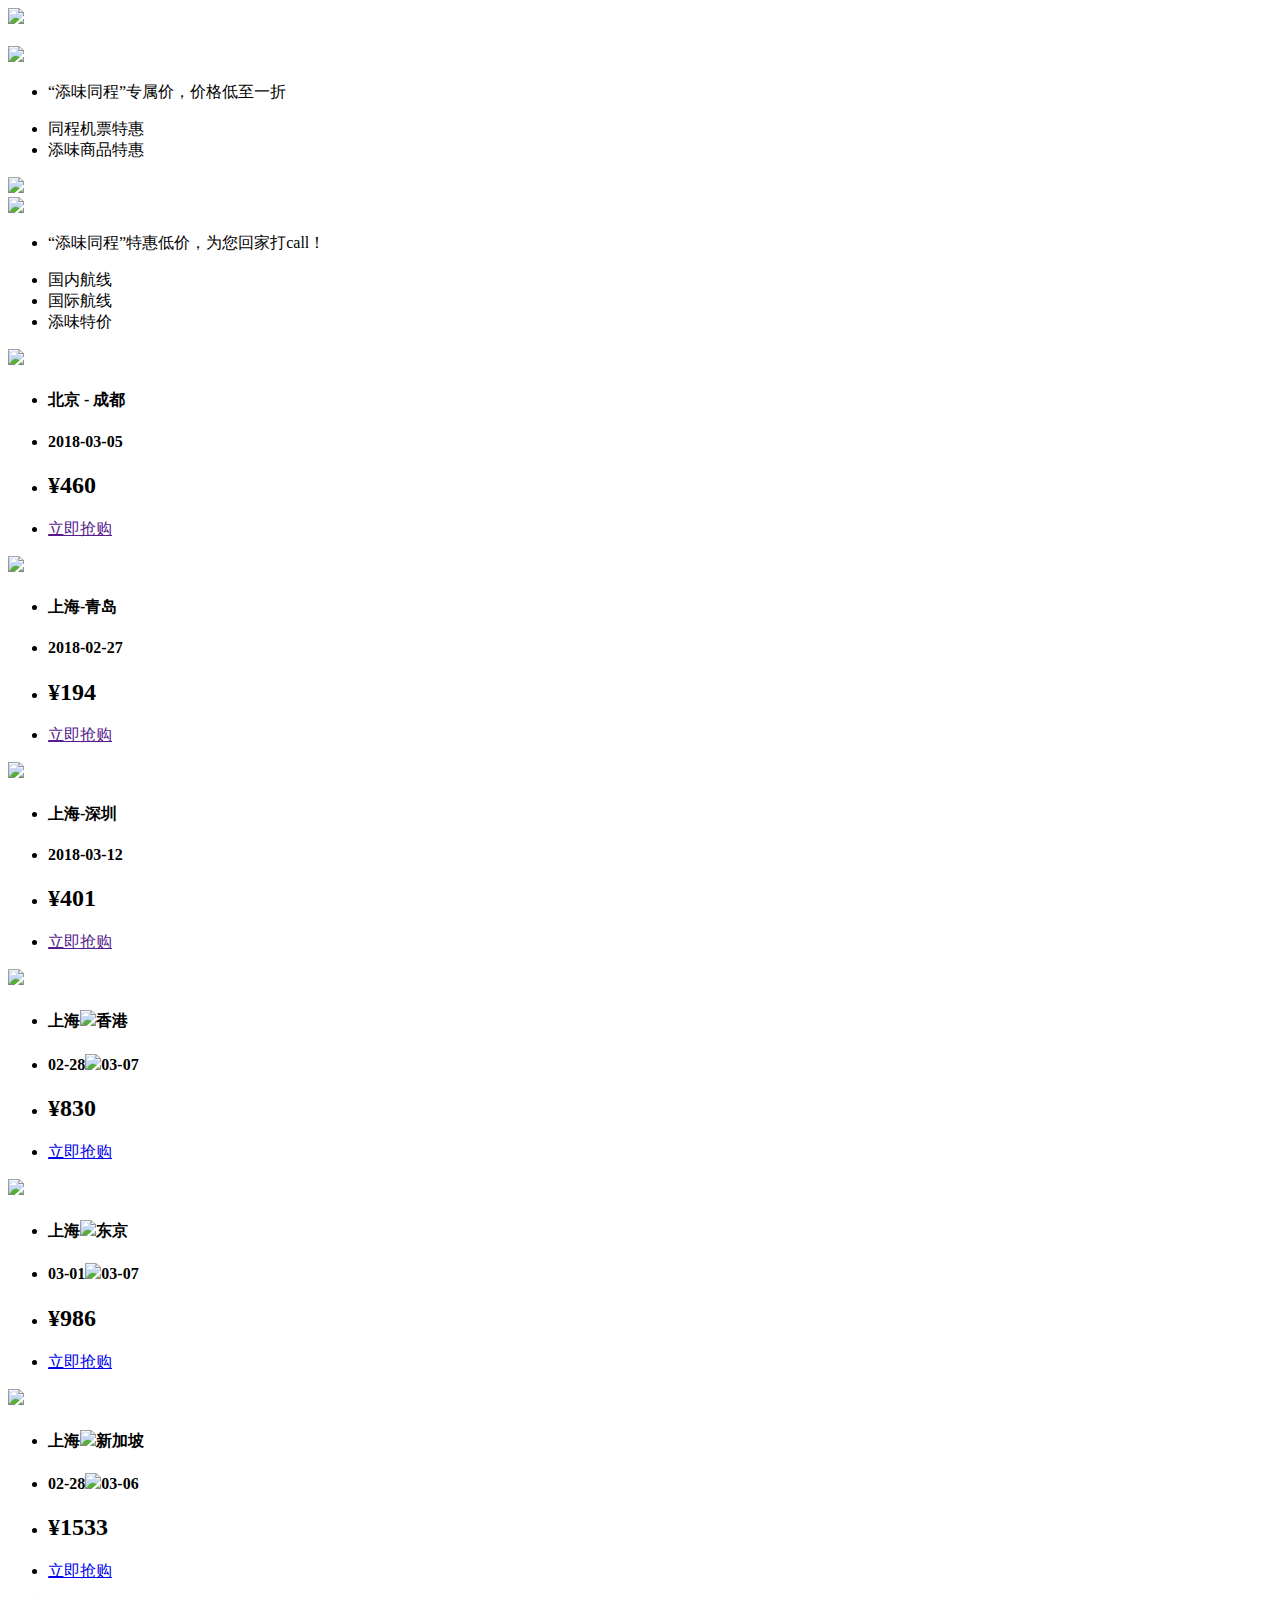
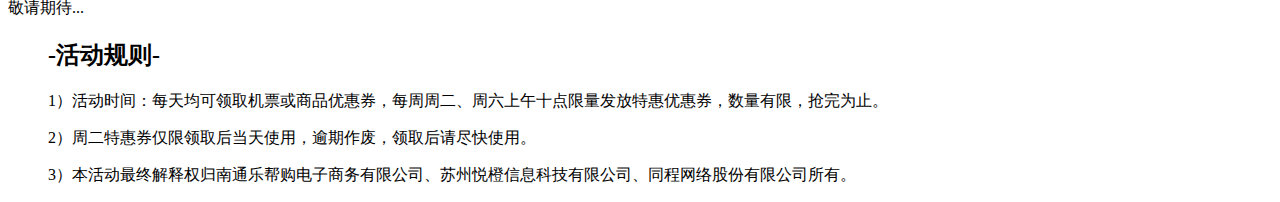
==== index.html @ 82f90989 "Add files via upload" ====
<!doctype html>
<html>
<head>
<meta charset="UTF-8">
<meta name="viewport" content="width=device-width, initial-scale=1.0">
<meta name="viewport" content="width=device-width,initial-scale=1.0, minimum-scale=1.0, maximum-scale=1.0, user-scalable=no"/>
<title>Untitled Document</title>
        <link rel="stylesheet" href="css/index1.css">
        <link rel="stylesheet" type="text/css" id="css">
        <link rel="stylesheet" media="screen and (min-width:375px) and (max-device-width:375px)" href="css/index1.css"/>
        <link rel="stylesheet" media="screen and (min-width:360px) and (max-device-width:360px)" href="css/css.css"/>
        <link rel="stylesheet" media="screen and (min-width:412px) and (max-device-width:414px)" href="css/css1.css"/>
        <link rel="stylesheet" media="screen and (min-width:1024px) and (max-device-width:1024px)" href="css/css3.css"/>
        <link rel="stylesheet" media="screen and (min-width:768px) and (max-device-width:768px)" href="css/css4.css"/>
		<script src="js/jquery.min.js"></script> 
		<script src="js/bootstrap.min.js"></script>
		<script src="ShakeBorder.js"></script>
		<link href="css/ShakeBorder.css" rel="stylesheet">
</head>
<body>
<div class="logo1">
        <img src="img/logo.png" class="logo">
</div>

        <div style="text-align:center;clear:both;">
<a href="#"><img class="ShakeAndBorder" alt="" src="img/2.png" /></a>
</div>
 <script>$('.ShakeAndBorder').ShakeBorder();</script>
</div>

<div class="top_body">
    	<img class="top_body_img" src="img/top_image1.png">
               
</div>
<div class="tian_tong">
	<ul>
    	<li class="tian_tong_top">
        	“添味同程”专属价，价格低至一折
        </li>
    </ul>
</div>
            <div class="part5_contain_right_top2">
                <ul class="tab clearfix">
                    <li class="active">同程机票特惠</li>
                    <li>添味商品特惠</li>
                </ul>
                <div class="block">
                    <div class="one content">
                        <i></i><a href="https://m.ly.com/flightnew?refid=17965335" target="_blank"><img src="img/sale_image1.gif" class="block_sale_tc"></a>
                    </div>
                </div>
                <div class="block none">
                    <div class="one content">
                        <i></i><img src="img/sale_yc.gif" class="block_sale_tc">
                    </div>
                </div>
            </div>
         </div>
    </div>
<div class="tian_tong_sale">
	<ul>
    	<li class="tian1_tong_top">
        	“添味同程”特惠低价，为您回家打call！
        </li>
    </ul>
</div>



            <div class="parts1_contain_right_top2">
                <ul class="tab clearfix">
                    <li class="active">国内航线</li>
                    <li>国际航线</li>
                    <li>添味特价</li>
                </ul>
                <div class="block">
                    <div class="one content">
                        <div class="yuanjiao">
                        <div>
                        	<img class="yuanjiao_img" src="img/cp_1.gif">
                            <span class="ms"></span>
                            <div class="toumingzi">
                            <ul>
                            <li>
                            <h4 class="toumingzi_font">北京 - 成都</h4>
                            </li>
                            <li>
                            <h4 class="toumingzi_font1">2018-03-05</h4>
                            </li>
                            </ul>
                            </div>
                        </div>
                          <div>
                          <ul>
                          		<li class="jiage">
                        			<h2>¥460</h2>
                               </li>
                               <li class="lijiqiang">
                                		<a href="" target="_blank" class="lijiqiang_div_a">立即抢购</a>
                               </li>
                            </ul>
                        </div>

                        </div>
                    </div>
                    
                                        <div class="one content">
                        <div class="yuanjiao">
                        <div>
                        	<img class="yuanjiao_img" src="img/cp_1.gif">
                            <span class="ms"></span>
                            <div class="toumingzi">
                            <ul>
                            <li>
                            <h4 class="toumingzi_font">上海-青岛</h4>
                            </li>
                            <li>
                            <h4 class="toumingzi_font1">2018-02-27</h4>
                            </li>
                            </ul>
                            </div>
                        </div>
                          <div>
                          <ul>
                          		<li class="jiage">
                        			<h2>¥194</h2>
                               </li>
                               <li class="lijiqiang">
                                		<a href="" target="_blank" class="lijiqiang_div_a">立即抢购</a>
                               </li>
                            </ul>
                        </div>
                        </div>
                    </div>

                                        <div class="one content">
                        <div class="yuanjiao">
                        <div>
                        	<img class="yuanjiao_img" src="img/cp_1.gif">
                            <span class="ms"></span>
                            <div class="toumingzi">
                            <ul>
                            <li>
                            <h4 class="toumingzi_font">上海-深圳</h4>
                            </li>
                            <li>
                            <h4 class="toumingzi_font1">2018-03-12</h4>
                            </li>
                            </ul>
                            </div>
                        </div>
                          <div>
                          <ul>
                          		<li class="jiage">
                        			<h2>¥401</h2>
                               </li>
                               <li class="lijiqiang">
                                		<a href="" target="_blank" class="lijiqiang_div_a">立即抢购</a>
                               </li>
                            </ul>
                        </div>

                        </div>
                    </div>
                    
                    
                    
                </div>
                <div class="block none">
                    
                    
                                        <div class="one content">
                        <div class="yuanjiao">
                        <div>
                        	<img class="yuanjiao_img" src="img/cp_1.gif">
                            <span class="ms"></span>
                            <div class="toumingzi">
                            <ul>
                            <li>
                            <h4 class="toumingzi_font">上海<img src="img/wf.png">香港</h4>
                            </li>
                            <li>
                            <h4 class="toumingzi_font1">02-28<img src="img/wf.png">03-07</h4>
                            </li>
                            </ul>
                            </div>
                        </div>
                          <div>
                          <ul>
                          		<li class="jiage">
                        			<h2>¥830</h2>
                               </li>
                               <li class="lijiqiang">
                                		<a href="https://m.ly.com/tiflightnfe/book1.html/SHA/HKG/%E4%B8%8A%E6%B5%B7/%E9%A6%99%E6%B8%AF/2018-02-28/2018-03-07/go/1/0?beginCity=%E4%B8%8A%E6%B5%B7&arrCity=%E9%A6%99%E6%B8%AF&arrivaltime=2018-03-07&FlyOffTime=2018-02-28&space=Y&iflight_adult=1&iflight_children=0" target="_blank" class="lijiqiang_div_a">立即抢购</a>
                               </li>
                            </ul>
                        </div>

                        </div>
                    </div>
                    
                                        <div class="one content">
                        <div class="yuanjiao">
                        <div>
                        	<img class="yuanjiao_img" src="img/cp_1.gif">
                            <span class="ms"></span>
                            <div class="toumingzi">
                            <ul>
                            <li>
                            <h4 class="toumingzi_font">上海<img src="img/wf.png">东京</h4>
                            </li>
                            <li>
                            <h4 class="toumingzi_font1">03-01<img src="img/wf.png">03-07</h4>
                            </li>
                            </ul>
                            </div>
                        </div>
                          <div>
                          <ul>
                          		<li class="jiage">
                        			<h2>¥986</h2>
                               </li>
                               <li class="lijiqiang">
                                		<a href="https://m.ly.com/iflight/?refid=17965335" target="_blank" class="lijiqiang_div_a">立即抢购</a>
                               </li>
                            </ul>
                        </div>
                        </div>
                    </div>

                                        <div class="one content">
                        <div class="yuanjiao">
                        <div>
                        	<img class="yuanjiao_img" src="img/cp_1.gif">
                            <span class="ms"></span>
                            <div class="toumingzi">
                            <ul>
                            <li>
                            <h4 class="toumingzi_font">上海<img src="img/wf.png">新加坡</h4>
                            </li>
                            <li>
                            <h4 class="toumingzi_font1">02-28<img src="img/wf.png">03-06</h4>
                            </li>
                            </ul>
                            </div>
                        </div>
                          <div>
                          <ul>
                          		<li class="jiage">
                        			<h2>¥1533</h2>
                               </li>
                               <li class="lijiqiang">
                                		<a href="https://m.ly.com/iflight/?refid=17965335" target="_blank" class="lijiqiang_div_a">立即抢购</a>
                               </li>
                            </ul>
                        </div>

                        </div>
                    </div>

                    
                    
                    
                </div>
                <div class="block none">
                    
                                        <div class="one content">
敬请期待...
                    </div>
                    
                        </div>
                    </div>
                </div>
            </div>
            <div class="huodong">
            <ul>
            <h2 class="huodong_ul">-活动规则-</h2>
            </ul>
            <ul>
            <h class="huodong_ul_h4">1）活动时间：每天均可领取机票或商品优惠券，每周周二、周六上午十点限量发放特惠优惠券，数量有限，抢完为止。</h>
            </ul>
            <ul>
            <h class="huodong_ul_h4">2）周二特惠券仅限领取后当天使用，逾期作废，领取后请尽快使用。</h>
            </ul>
            <ul>
            <h class="huodong_ul_h4">3）本活动最终解释权归南通乐帮购电子商务有限公司、苏州悦橙信息科技有限公司、同程网络股份有限公司所有。</h>
            </ul>

            </div>
    <script src="http://js.40017.cn/cn/min/???/cn/public/fish.1.4.5.js"></script>
        <script src="//js.40017.cn/cn/v/2015/jqmodules/unslider/2.0.0/index.js"></script>
<!–[if lt IE 9]><script src=”http://css3-mediaqueries-js.googlecode.com/svn/trunk/css3-mediaqueries.js”></script><![endif]–>
    <script src="js/index.js"></script>    
</body>
</html>
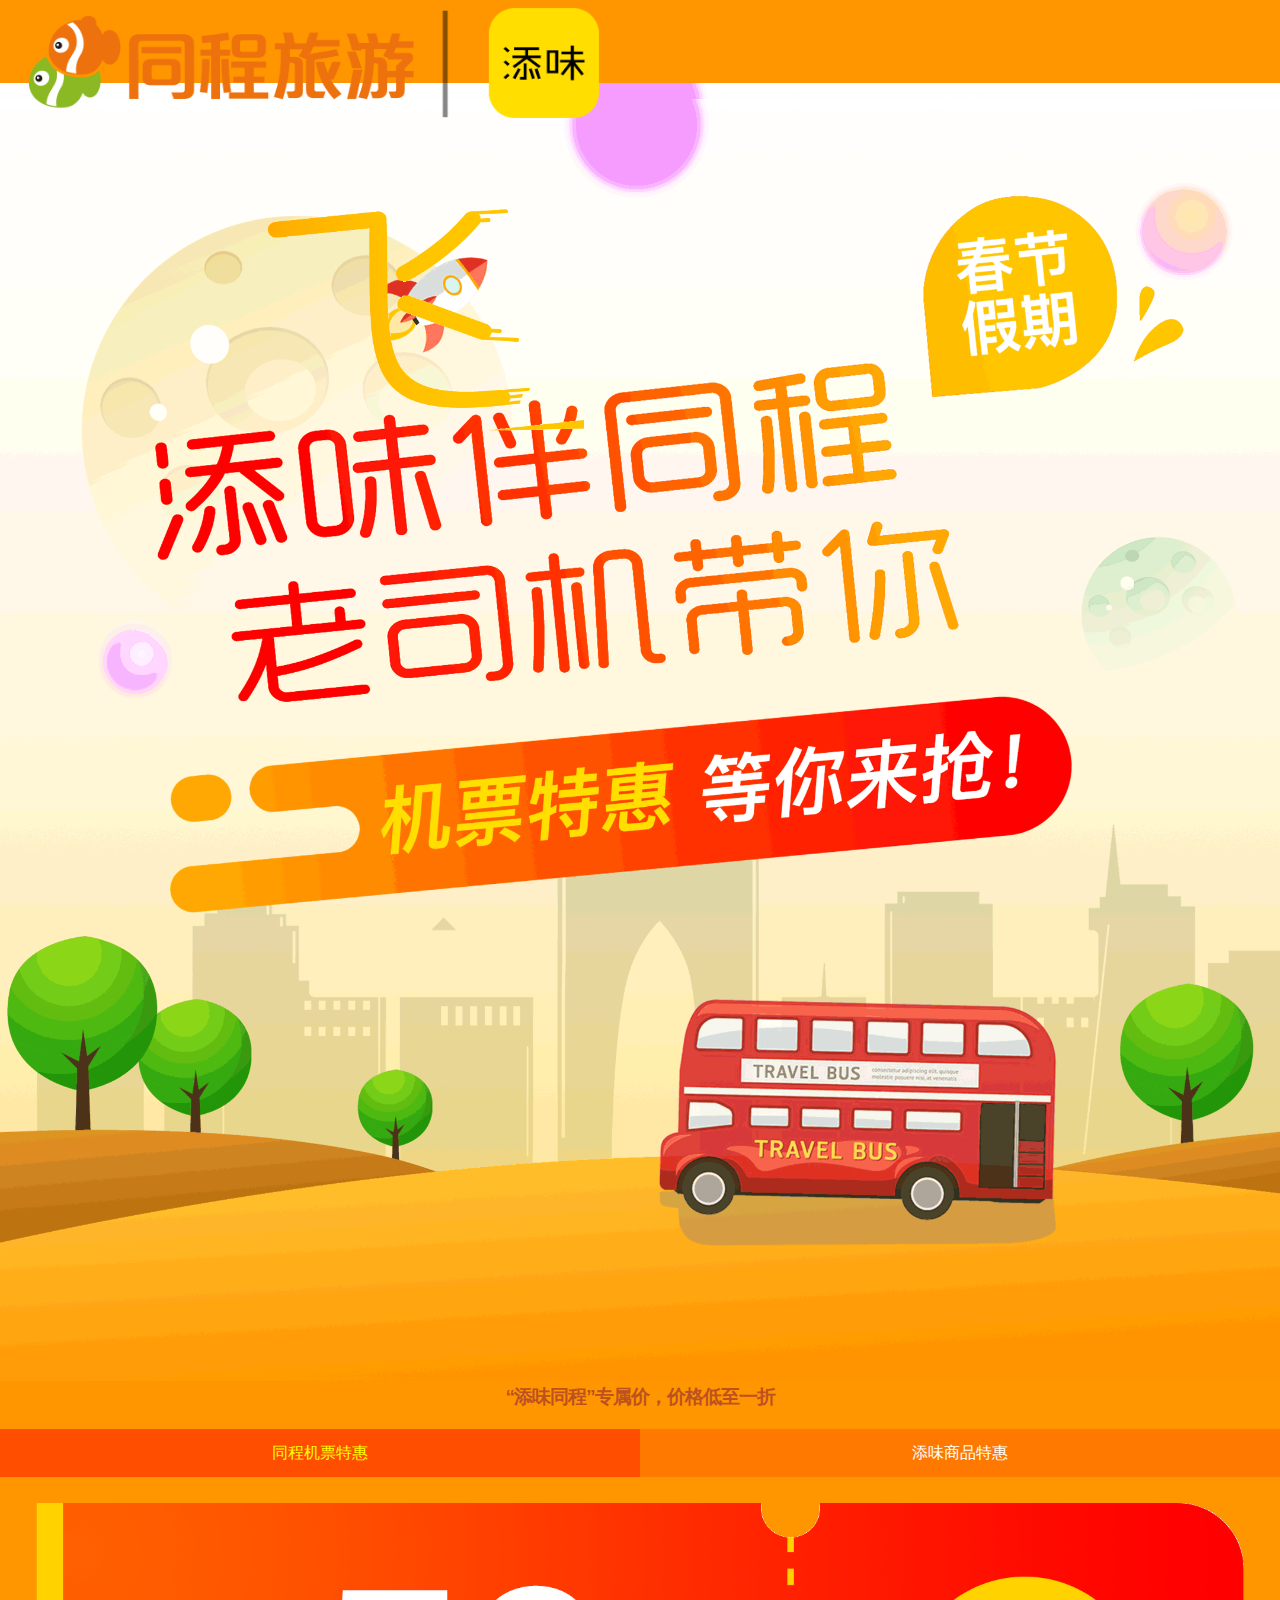
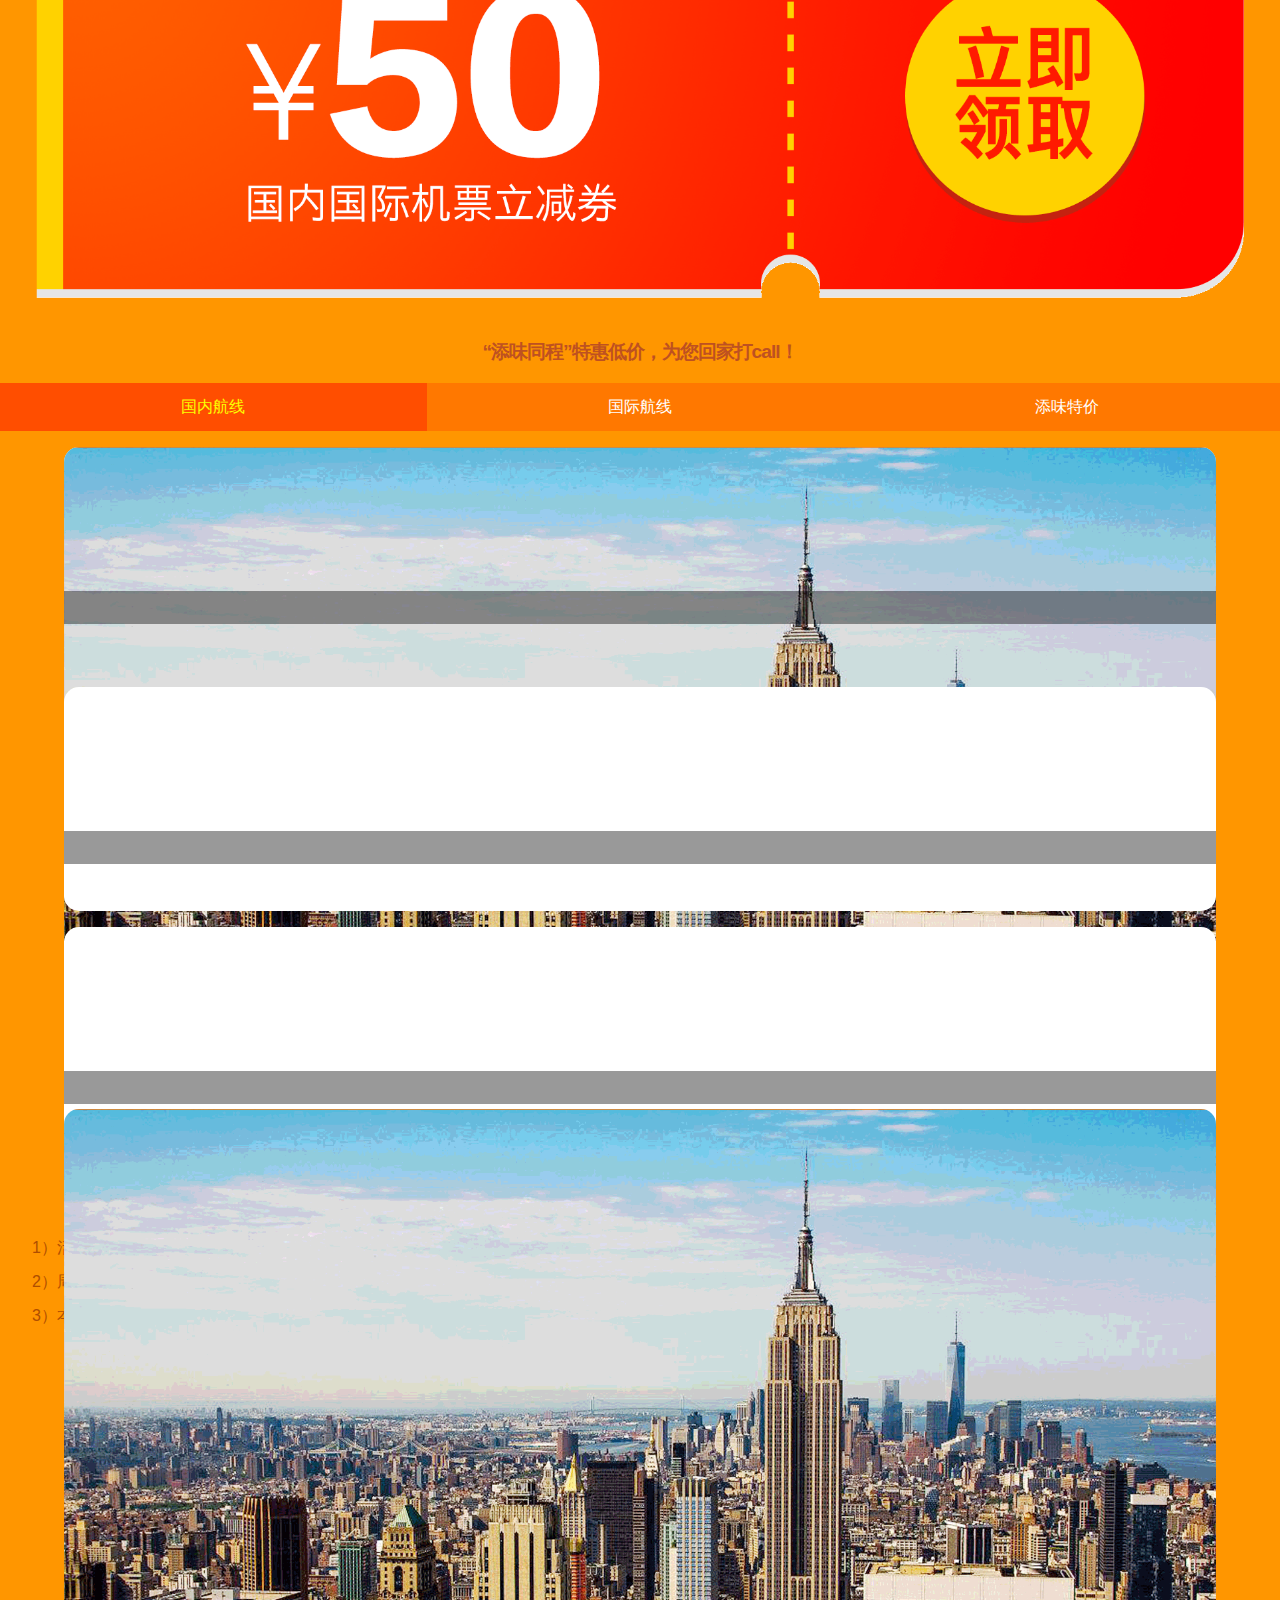
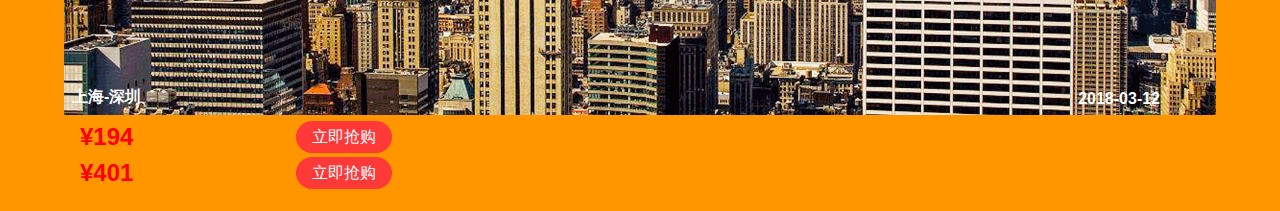
==== commit af58a9d6: "Update index.html" ====
--- a/index.html
+++ b/index.html
@@ -4,7 +4,7 @@
 <meta charset="UTF-8">
 <meta name="viewport" content="width=device-width, initial-scale=1.0">
 <meta name="viewport" content="width=device-width,initial-scale=1.0, minimum-scale=1.0, maximum-scale=1.0, user-scalable=no"/>
-<title>Untitled Document</title>
+<title>同程 添味 一起飞</title>
         <link rel="stylesheet" href="css/index1.css">
         <link rel="stylesheet" type="text/css" id="css">
         <link rel="stylesheet" media="screen and (min-width:375px) and (max-device-width:375px)" href="css/index1.css"/>
--- a/css/index1.css
+++ b/css/index1.css
@@ -0,0 +1,273 @@
+html,body{
+	overflow-x:hidden;
+	width:100%;
+	display:inline-block;
+}
+body{font-family:Cambria, "Open Sans",Arial,"Hiragino Sans GB","Microsoft YaHei","微软雅黑",STHeiti,"WenQuanYi Micro Hei",SimSun,sans-serif;
+		-webkit-font-smoothing:antialiased;
+		text-rendering:optimizeLegibility;
+		margin:0;
+		padding:0;
+		background-color:#ff9600;
+}
+a{text-decoration:none;
+color:#fff;
+}
+li,ul{
+	list-style:none;
+}
+ul,menu,dir{
+	display:block;
+	list-style-type:disc;
+	-webkit-margin-before:1em;
+	-webkit-margin-after:1em;
+	-webkit-margin-start:0;
+	-webkit-margin-end:0;
+	-webkit-padding-start:0%;
+}
+.block .one .img{
+	display:block;
+	background:url(../html) no-repeat;
+	width:auto;
+	height:auto;
+	background-size:100%;
+	position:absolute;
+	left:100%;
+	top:-11px;
+}
+.part5_contain_right_top2{
+	width:100%;
+	height:100%;
+	border:0px;
+	margin-top:0%;
+	box-sizing:border-box;
+}
+.part5_contain_right_top2 .tab li{
+	float:left;
+	width:50%;
+	text-align:center;
+	height:100%;
+	font-size:1rem;
+	line-height:3;
+	background-color:#ff7800;
+	color:#ffffff;
+}
+.part5_contain_right_top2 .tab li.active{
+	color:#fcff00;
+	background:#ff4e00;
+}
+.clearfix:after{
+	content:".";
+	display:block;
+	height:0%;
+	clear:both;
+	visibility:hidden;
+}
+.clearfix{
+	clear:both;
+	height:3rem;
+	width:auto;
+}
+.block{
+	height:100%;
+	margin-top:auto;
+}
+.block .content{
+	background-size:100% 100%;
+	height:100%;
+	position:relative;
+	padding:0;
+	text-align:center;
+}
+.none{
+	display:none;
+}
+.top_body{
+	background-image:url(../img/top_image1.png);
+	background-size:100% 100%;
+	padding:0;
+}
+.top_body_img{
+	max-width:100%; 
+	overflow:hidden;
+	}
+.tian_tong{
+	width:100%;
+	height:1rem;
+	margin-top:0;
+	padding:0;
+	padding-top:0rem;
+}
+.tian_tong_top{
+	float:left;
+	font-size:1.2rem;
+	color:#be5121;
+	font-weight:bold;
+	text-align:center;
+	width:100%;
+	height:100%;
+	word-spacing:8px;
+	letter-spacing:-1px;
+	margin-top:-0.8rem;
+}
+.block_sale_tc{
+	width:95%;
+	height:100%;
+	overflow:hidden;
+	margin:0 auto;
+	display:inline-block;
+	}
+.tian_tong_sale{
+	width:100%;
+	height:3rem;
+	margin-top:0;
+	padding:0;
+}
+.parts1_contain_right_top2{
+	width:100%;
+	height:100%;
+	border:0px;
+	margin-top:0%;
+	box-sizing:border-box;
+}
+.parts1_contain_right_top2 .tab li{
+	float:left;
+	width:33.33333333333%;
+	text-align:center;
+	height:100%;
+	font-size:1rem;
+	line-height:3;
+	background-color:#ff7800;
+	color:#ffffff;
+}
+.parts1_contain_right_top2 .tab li.active{
+	color:#fcff00;
+	background:#ff4e00;
+}
+.tian1_tong_top{
+	float:left;
+	font-size:1.2rem;
+	color:#be5121;
+	font-weight:bold;
+	text-align:center;
+	width:100%;
+	height:100%;
+	word-spacing:8px;
+	letter-spacing:-1px;
+	margin-top:1.2rem;
+}
+.yuanjiao{
+	border-radius:15px 15px;
+	height:14rem;
+	width:90%;
+	background-color:#fff;
+	margin:0 auto;
+	background-size:100% 100%;
+	margin-top:1rem;
+}
+.yuanjiao_img{
+	max-width:100%;
+	overflow:hidden;
+	border-radius:15px 15px 0 0;
+}
+.ms{
+	position:absolute;
+	bottom:21%;
+	width:90%;
+	height:15%;
+	background:#000;
+	opacity:0.4;
+	-moz-opacity:0.6;
+	text-align:center;
+	display:block;
+}
+.toumingzi{
+	width:85%;
+	position:absolute;
+	display:block;
+	margin:0 auto;
+	height:30%;
+	overflow:hidden;
+	margin-top:-4rem;
+	margin-left:0.5rem;
+}
+.toumingzi_font{
+	font-size:1rem;
+	color:#fff;
+	text-align:left;
+	width:50%;
+	float:left;
+	overflow:hidden;
+	vertical-align:middle;
+	margin-top:1rem;
+}
+.toumingzi_font1{
+	font-size:1rem;
+	color:#fff;
+	text-align:right;
+	width:50%;
+	float:left;
+	overflow:hidden;
+	vertical-align:middle;
+	margin-top:1.2rem;
+}
+.jiage{
+	font-size:1rem;
+	color:#FF0004;
+	text-align:left;
+	width:50%;
+	float:left;
+	overflow:hidden;
+	margin-top:-2rem;
+	padding-left:1rem;
+}
+.lijiqiang{
+	font-size:1rem;
+	color:#fff;
+	width:50%;
+	float:left;
+	overflow:hidden;
+	margin-top:-3.1rem;
+	padding-left:14.5rem;
+}
+.lijiqiang_div_a{
+	text-align:center;
+	color:#fff;
+	line-height:2rem;
+	width:6rem;
+	height:2rem;
+	background-color:#ff3838;
+	border-radius: 50px;
+	display:block;
+	}
+.logo{
+	width:70%;
+	text-align:left;
+	margin-bottom:-2.3rem;
+}
+.logo1{
+	position:relative;
+	width:70%;
+	text-align:left;
+	margin-bottom:-1.4rem;
+	top:0.5rem;
+	left:0.5rem;
+}
+.huodong{
+	padding:0;
+	padding-top:2rem;
+	width:85%;
+	padding-left:2rem;
+}
+.huodong_ul{
+	font-size:1.5rem;
+	text-align:center;
+	color:#af4e00;
+	line-height:1rem;
+}
+.huodong_ul_h4{
+	font-size:1rem;
+	text-align:center;
+	color:#af4e00;
+	line-height:1rem;
+}--- a/css/index1.css
+++ b/css/index1.css
@@ -0,0 +1,273 @@
+html,body{
+	overflow-x:hidden;
+	width:100%;
+	display:inline-block;
+}
+body{font-family:Cambria, "Open Sans",Arial,"Hiragino Sans GB","Microsoft YaHei","微软雅黑",STHeiti,"WenQuanYi Micro Hei",SimSun,sans-serif;
+		-webkit-font-smoothing:antialiased;
+		text-rendering:optimizeLegibility;
+		margin:0;
+		padding:0;
+		background-color:#ff9600;
+}
+a{text-decoration:none;
+color:#fff;
+}
+li,ul{
+	list-style:none;
+}
+ul,menu,dir{
+	display:block;
+	list-style-type:disc;
+	-webkit-margin-before:1em;
+	-webkit-margin-after:1em;
+	-webkit-margin-start:0;
+	-webkit-margin-end:0;
+	-webkit-padding-start:0%;
+}
+.block .one .img{
+	display:block;
+	background:url(../html) no-repeat;
+	width:auto;
+	height:auto;
+	background-size:100%;
+	position:absolute;
+	left:100%;
+	top:-11px;
+}
+.part5_contain_right_top2{
+	width:100%;
+	height:100%;
+	border:0px;
+	margin-top:0%;
+	box-sizing:border-box;
+}
+.part5_contain_right_top2 .tab li{
+	float:left;
+	width:50%;
+	text-align:center;
+	height:100%;
+	font-size:1rem;
+	line-height:3;
+	background-color:#ff7800;
+	color:#ffffff;
+}
+.part5_contain_right_top2 .tab li.active{
+	color:#fcff00;
+	background:#ff4e00;
+}
+.clearfix:after{
+	content:".";
+	display:block;
+	height:0%;
+	clear:both;
+	visibility:hidden;
+}
+.clearfix{
+	clear:both;
+	height:3rem;
+	width:auto;
+}
+.block{
+	height:100%;
+	margin-top:auto;
+}
+.block .content{
+	background-size:100% 100%;
+	height:100%;
+	position:relative;
+	padding:0;
+	text-align:center;
+}
+.none{
+	display:none;
+}
+.top_body{
+	background-image:url(../img/top_image1.png);
+	background-size:100% 100%;
+	padding:0;
+}
+.top_body_img{
+	max-width:100%; 
+	overflow:hidden;
+	}
+.tian_tong{
+	width:100%;
+	height:1rem;
+	margin-top:0;
+	padding:0;
+	padding-top:0rem;
+}
+.tian_tong_top{
+	float:left;
+	font-size:1.2rem;
+	color:#be5121;
+	font-weight:bold;
+	text-align:center;
+	width:100%;
+	height:100%;
+	word-spacing:8px;
+	letter-spacing:-1px;
+	margin-top:-0.8rem;
+}
+.block_sale_tc{
+	width:95%;
+	height:100%;
+	overflow:hidden;
+	margin:0 auto;
+	display:inline-block;
+	}
+.tian_tong_sale{
+	width:100%;
+	height:3rem;
+	margin-top:0;
+	padding:0;
+}
+.parts1_contain_right_top2{
+	width:100%;
+	height:100%;
+	border:0px;
+	margin-top:0%;
+	box-sizing:border-box;
+}
+.parts1_contain_right_top2 .tab li{
+	float:left;
+	width:33.33333333333%;
+	text-align:center;
+	height:100%;
+	font-size:1rem;
+	line-height:3;
+	background-color:#ff7800;
+	color:#ffffff;
+}
+.parts1_contain_right_top2 .tab li.active{
+	color:#fcff00;
+	background:#ff4e00;
+}
+.tian1_tong_top{
+	float:left;
+	font-size:1.2rem;
+	color:#be5121;
+	font-weight:bold;
+	text-align:center;
+	width:100%;
+	height:100%;
+	word-spacing:8px;
+	letter-spacing:-1px;
+	margin-top:1.2rem;
+}
+.yuanjiao{
+	border-radius:15px 15px;
+	height:14rem;
+	width:90%;
+	background-color:#fff;
+	margin:0 auto;
+	background-size:100% 100%;
+	margin-top:1rem;
+}
+.yuanjiao_img{
+	max-width:100%;
+	overflow:hidden;
+	border-radius:15px 15px 0 0;
+}
+.ms{
+	position:absolute;
+	bottom:21%;
+	width:90%;
+	height:15%;
+	background:#000;
+	opacity:0.4;
+	-moz-opacity:0.6;
+	text-align:center;
+	display:block;
+}
+.toumingzi{
+	width:85%;
+	position:absolute;
+	display:block;
+	margin:0 auto;
+	height:30%;
+	overflow:hidden;
+	margin-top:-4rem;
+	margin-left:0.5rem;
+}
+.toumingzi_font{
+	font-size:1rem;
+	color:#fff;
+	text-align:left;
+	width:50%;
+	float:left;
+	overflow:hidden;
+	vertical-align:middle;
+	margin-top:1rem;
+}
+.toumingzi_font1{
+	font-size:1rem;
+	color:#fff;
+	text-align:right;
+	width:50%;
+	float:left;
+	overflow:hidden;
+	vertical-align:middle;
+	margin-top:1.2rem;
+}
+.jiage{
+	font-size:1rem;
+	color:#FF0004;
+	text-align:left;
+	width:50%;
+	float:left;
+	overflow:hidden;
+	margin-top:-2rem;
+	padding-left:1rem;
+}
+.lijiqiang{
+	font-size:1rem;
+	color:#fff;
+	width:50%;
+	float:left;
+	overflow:hidden;
+	margin-top:-3.1rem;
+	padding-left:14.5rem;
+}
+.lijiqiang_div_a{
+	text-align:center;
+	color:#fff;
+	line-height:2rem;
+	width:6rem;
+	height:2rem;
+	background-color:#ff3838;
+	border-radius: 50px;
+	display:block;
+	}
+.logo{
+	width:70%;
+	text-align:left;
+	margin-bottom:-2.3rem;
+}
+.logo1{
+	position:relative;
+	width:70%;
+	text-align:left;
+	margin-bottom:-1.4rem;
+	top:0.5rem;
+	left:0.5rem;
+}
+.huodong{
+	padding:0;
+	padding-top:2rem;
+	width:85%;
+	padding-left:2rem;
+}
+.huodong_ul{
+	font-size:1.5rem;
+	text-align:center;
+	color:#af4e00;
+	line-height:1rem;
+}
+.huodong_ul_h4{
+	font-size:1rem;
+	text-align:center;
+	color:#af4e00;
+	line-height:1rem;
+}--- a/css/css.css
+++ b/css/css.css
@@ -0,0 +1,255 @@
+html,body{
+	overflow-x:hidden;
+	width:100%;
+	display:inline-block;
+}
+body{font-family:Cambria, "Open Sans",Arial,"Hiragino Sans GB","Microsoft YaHei","微软雅黑",STHeiti,"WenQuanYi Micro Hei",SimSun,sans-serif;
+		-webkit-font-smoothing:antialiased;
+		text-rendering:optimizeLegibility;
+		margin:0;
+		padding:0;
+		background-color:#ff9600;
+}
+a{text-decoration:none;
+color:#fff;
+}
+li,ul{
+	list-style:none;
+}
+ul,menu,dir{
+	display:block;
+	list-style-type:disc;
+	-webkit-margin-before:1em;
+	-webkit-margin-after:1em;
+	-webkit-margin-start:0;
+	-webkit-margin-end:0;
+	-webkit-padding-start:0%;
+}
+.block .one .img{
+	display:block;
+	background:url(../html) no-repeat;
+	width:auto;
+	height:auto;
+	background-size:100%;
+	position:absolute;
+	left:100%;
+	top:-11px;
+}
+.part5_contain_right_top2{
+	width:100%;
+	height:100%;
+	border:0px;
+	margin-top:0%;
+	box-sizing:border-box;
+}
+.part5_contain_right_top2 .tab li{
+	float:left;
+	width:50%;
+	text-align:center;
+	height:100%;
+	font-size:1rem;
+	line-height:3;
+	background-color:#ff7800;
+	color:#ffffff;
+}
+.part5_contain_right_top2 .tab li.active{
+	color:#fcff00;
+	background:#ff4e00;
+}
+.clearfix:after{
+	content:".";
+	display:block;
+	height:0%;
+	clear:both;
+	visibility:hidden;
+}
+.clearfix{
+	clear:both;
+	height:3rem;
+	width:auto;
+}
+.block{
+	height:100%;
+	margin-top:auto;
+}
+.block .content{
+	background-size:100% 100%;
+	height:100%;
+	position:relative;
+	padding:0;
+	text-align:center;
+}
+.none{
+	display:none;
+}
+.top_body{
+	background-image:url(../img/top_image1.png);
+	background-size:100% 100%;
+	padding:0;
+}
+.top_body_img{
+	max-width:100%; 
+	overflow:hidden;
+	}
+.tian_tong{
+	width:100%;
+	height:1rem;
+	margin-top:0;
+	padding:0;
+	padding-top:0rem;
+}
+.tian_tong_top{
+	float:left;
+	font-size:1.2rem;
+	color:#be5121;
+	font-weight:bold;
+	text-align:center;
+	width:100%;
+	height:100%;
+	word-spacing:8px;
+	letter-spacing:-1px;
+	margin-top:-0.8rem;
+}
+.block_sale_tc{
+	width:95%;
+	height:100%;
+	overflow:hidden;
+	margin:0 auto;
+	display:inline-block;
+	}
+.tian_tong_sale{
+	width:100%;
+	height:3rem;
+	margin-top:0;
+	padding:0;
+}
+.parts1_contain_right_top2{
+	width:100%;
+	height:100%;
+	border:0px;
+	margin-top:0%;
+	box-sizing:border-box;
+}
+.parts1_contain_right_top2 .tab li{
+	float:left;
+	width:33.33333333333%;
+	text-align:center;
+	height:100%;
+	font-size:1rem;
+	line-height:3;
+	background-color:#ff7800;
+	color:#ffffff;
+}
+.parts1_contain_right_top2 .tab li.active{
+	color:#fcff00;
+	background:#ff4e00;
+}
+.tian1_tong_top{
+	float:left;
+	font-size:1.2rem;
+	color:#be5121;
+	font-weight:bold;
+	text-align:center;
+	width:100%;
+	height:100%;
+	word-spacing:8px;
+	letter-spacing:-1px;
+	margin-top:1.2rem;
+}
+.yuanjiao{
+	border-radius:15px 15px;
+	height:13.5rem;
+	width:90%;
+	background-color:#fff;
+	margin:0 auto;
+	background-size:100% 100%;
+	margin-top:1rem;
+}
+.yuanjiao_img{
+	max-width:100%;
+	overflow:hidden;
+	border-radius:15px 15px 0 0;
+}
+.ms{
+	position:absolute;
+	bottom:24%;
+	width:90%;
+	height:15%;
+	background:#000;
+	opacity:0.4;
+	-moz-opacity:0.6;
+	text-align:center;
+	display:block;
+}
+.toumingzi{
+	width:85%;
+	position:absolute;
+	display:block;
+	margin:0 auto;
+	height:30%;
+	overflow:hidden;
+	margin-top:-4rem;
+	margin-left:0.5rem;
+}
+.toumingzi_font{
+	font-size:1rem;
+	color:#fff;
+	text-align:left;
+	width:50%;
+	float:left;
+	overflow:hidden;
+	vertical-align:middle;
+	margin-top:1rem;
+}
+.toumingzi_font1{
+	font-size:1rem;
+	color:#fff;
+	text-align:right;
+	width:50%;
+	float:left;
+	overflow:hidden;
+	vertical-align:middle;
+	margin-top:1.2rem;
+}
+.jiage{
+	font-size:1rem;
+	color:#FF0004;
+	text-align:left;
+	width:50%;
+	float:left;
+	overflow:hidden;
+	margin-top:-2rem;
+	padding-left:1rem;
+}
+.lijiqiang{
+	font-size:1rem;
+	color:#fff;
+	width:50%;
+	float:left;
+	overflow:hidden;
+	margin-top:-3rem;
+	padding-left:14rem;
+}
+.lijiqiang_div_a{
+	text-align:center;
+	color:#fff;
+	line-height:2rem;
+	width:6rem;
+	height:2rem;
+	background-color:#ff3838;
+	border-radius: 50px;
+	display:block;
+	}
+.logo{
+	width:70%;
+	text-align:left;
+	margin-bottom:-1.4rem;
+}
+.logo1{
+	position:relative;
+	width:70%;
+	text-align:left;
+	margin-bottom:-1.4rem;
+	top:0.5rem;
+	left:0.5rem;
+}--- a/css/css1.css
+++ b/css/css1.css
@@ -0,0 +1,255 @@
+html,body{
+	overflow-x:hidden;
+	width:100%;
+	display:inline-block;
+}
+body{font-family:Cambria, "Open Sans",Arial,"Hiragino Sans GB","Microsoft YaHei","微软雅黑",STHeiti,"WenQuanYi Micro Hei",SimSun,sans-serif;
+		-webkit-font-smoothing:antialiased;
+		text-rendering:optimizeLegibility;
+		margin:0;
+		padding:0;
+		background-color:#ff9600;
+}
+a{text-decoration:none;
+color:#fff;
+}
+li,ul{
+	list-style:none;
+}
+ul,menu,dir{
+	display:block;
+	list-style-type:disc;
+	-webkit-margin-before:1em;
+	-webkit-margin-after:1em;
+	-webkit-margin-start:0;
+	-webkit-margin-end:0;
+	-webkit-padding-start:0%;
+}
+.block .one .img{
+	display:block;
+	background:url(../html) no-repeat;
+	width:auto;
+	height:auto;
+	background-size:100%;
+	position:absolute;
+	left:100%;
+	top:-11px;
+}
+.part5_contain_right_top2{
+	width:100%;
+	height:100%;
+	border:0px;
+	margin-top:0%;
+	box-sizing:border-box;
+}
+.part5_contain_right_top2 .tab li{
+	float:left;
+	width:50%;
+	text-align:center;
+	height:100%;
+	font-size:1rem;
+	line-height:3;
+	background-color:#ff7800;
+	color:#ffffff;
+}
+.part5_contain_right_top2 .tab li.active{
+	color:#fcff00;
+	background:#ff4e00;
+}
+.clearfix:after{
+	content:".";
+	display:block;
+	height:0%;
+	clear:both;
+	visibility:hidden;
+}
+.clearfix{
+	clear:both;
+	height:3rem;
+	width:auto;
+}
+.block{
+	height:100%;
+	margin-top:auto;
+}
+.block .content{
+	background-size:100% 100%;
+	height:100%;
+	position:relative;
+	padding:0;
+	text-align:center;
+}
+.none{
+	display:none;
+}
+.top_body{
+	background-image:url(../img/top_image1.png);
+	background-size:100% 100%;
+	padding:0;
+}
+.top_body_img{
+	max-width:100%; 
+	overflow:hidden;
+	}
+.tian_tong{
+	width:100%;
+	height:1rem;
+	margin-top:0;
+	padding:0;
+	padding-top:0rem;
+}
+.tian_tong_top{
+	float:left;
+	font-size:1.2rem;
+	color:#be5121;
+	font-weight:bold;
+	text-align:center;
+	width:100%;
+	height:100%;
+	word-spacing:8px;
+	letter-spacing:-1px;
+	margin-top:-0.8rem;
+}
+.block_sale_tc{
+	width:95%;
+	height:100%;
+	overflow:hidden;
+	margin:0 auto;
+	display:inline-block;
+	}
+.tian_tong_sale{
+	width:100%;
+	height:3rem;
+	margin-top:0;
+	padding:0;
+}
+.parts1_contain_right_top2{
+	width:100%;
+	height:100%;
+	border:0px;
+	margin-top:0%;
+	box-sizing:border-box;
+}
+.parts1_contain_right_top2 .tab li{
+	float:left;
+	width:33.33333333333%;
+	text-align:center;
+	height:100%;
+	font-size:1rem;
+	line-height:3;
+	background-color:#ff7800;
+	color:#ffffff;
+}
+.parts1_contain_right_top2 .tab li.active{
+	color:#fcff00;
+	background:#ff4e00;
+}
+.tian1_tong_top{
+	float:left;
+	font-size:1.2rem;
+	color:#be5121;
+	font-weight:bold;
+	text-align:center;
+	width:100%;
+	height:100%;
+	word-spacing:8px;
+	letter-spacing:-1px;
+	margin-top:1.2rem;
+}
+.yuanjiao{
+	border-radius:15px 15px;
+	height:15rem;
+	width:90%;
+	background-color:#fff;
+	margin:0 auto;
+	background-size:100% 100%;
+	margin-top:1rem;
+}
+.yuanjiao_img{
+	max-width:100%;
+	overflow:hidden;
+	border-radius:15px 15px 0 0;
+}
+.ms{
+	position:absolute;
+	bottom:19%;
+	width:90%;
+	height:15%;
+	background:#000;
+	opacity:0.4;
+	-moz-opacity:0.6;
+	text-align:center;
+	display:block;
+}
+.toumingzi{
+	width:85%;
+	position:absolute;
+	display:block;
+	margin:0 auto;
+	height:30%;
+	overflow:hidden;
+	margin-top:-4rem;
+	margin-left:0.5rem;
+}
+.toumingzi_font{
+	font-size:1rem;
+	color:#fff;
+	text-align:left;
+	width:50%;
+	float:left;
+	overflow:hidden;
+	vertical-align:middle;
+	margin-top:1rem;
+}
+.toumingzi_font1{
+	font-size:1rem;
+	color:#fff;
+	text-align:right;
+	width:50%;
+	float:left;
+	overflow:hidden;
+	vertical-align:middle;
+	margin-top:1.2rem;
+}
+.jiage{
+	font-size:1rem;
+	color:#FF0004;
+	text-align:left;
+	width:50%;
+	float:left;
+	overflow:hidden;
+	margin-top:-2rem;
+	padding-left:1rem;
+}
+.lijiqiang{
+	font-size:1rem;
+	color:#fff;
+	width:50%;
+	float:left;
+	overflow:hidden;
+	margin-top:-3.2rem;
+	padding-left:16.5rem;
+}
+.lijiqiang_div_a{
+	text-align:center;
+	color:#fff;
+	line-height:2rem;
+	width:6rem;
+	height:2rem;
+	background-color:#ff3838;
+	border-radius: 50px;
+	display:block;
+	}
+.logo{
+	width:70%;
+	text-align:left;
+	margin-bottom:-1.4rem;
+}
+.logo1{
+	position:relative;
+	width:70%;
+	text-align:left;
+	margin-bottom:-1.4rem;
+	top:0.5rem;
+	left:0.5rem;
+}--- a/css/css3.css
+++ b/css/css3.css
@@ -0,0 +1,255 @@
+html,body{
+	overflow-x:hidden;
+	width:100%;
+	display:inline-block;
+}
+body{font-family:Cambria, "Open Sans",Arial,"Hiragino Sans GB","Microsoft YaHei","微软雅黑",STHeiti,"WenQuanYi Micro Hei",SimSun,sans-serif;
+		-webkit-font-smoothing:antialiased;
+		text-rendering:optimizeLegibility;
+		margin:0;
+		padding:0;
+		background-color:#ff9600;
+}
+a{text-decoration:none;
+color:#fff;
+}
+li,ul{
+	list-style:none;
+}
+ul,menu,dir{
+	display:block;
+	list-style-type:disc;
+	-webkit-margin-before:1em;
+	-webkit-margin-after:1em;
+	-webkit-margin-start:0;
+	-webkit-margin-end:0;
+	-webkit-padding-start:0%;
+}
+.block .one .img{
+	display:block;
+	background:url(../html) no-repeat;
+	width:auto;
+	height:auto;
+	background-size:100%;
+	position:absolute;
+	left:100%;
+	top:-11px;
+}
+.part5_contain_right_top2{
+	width:100%;
+	height:100%;
+	border:0px;
+	margin-top:0%;
+	box-sizing:border-box;
+}
+.part5_contain_right_top2 .tab li{
+	float:left;
+	width:50%;
+	text-align:center;
+	height:100%;
+	font-size:1rem;
+	line-height:3;
+	background-color:#ff7800;
+	color:#ffffff;
+}
+.part5_contain_right_top2 .tab li.active{
+	color:#fcff00;
+	background:#ff4e00;
+}
+.clearfix:after{
+	content:".";
+	display:block;
+	height:0%;
+	clear:both;
+	visibility:hidden;
+}
+.clearfix{
+	clear:both;
+	height:3rem;
+	width:auto;
+}
+.block{
+	height:100%;
+	margin-top:auto;
+}
+.block .content{
+	background-size:100% 100%;
+	height:100%;
+	position:relative;
+	padding:0;
+	text-align:center;
+}
+.none{
+	display:none;
+}
+.top_body{
+	background-image:url(../img/top_image1.png);
+	background-size:100% 100%;
+	padding:0;
+}
+.top_body_img{
+	max-width:100%; 
+	overflow:hidden;
+	}
+.tian_tong{
+	width:100%;
+	height:1rem;
+	margin-top:0;
+	padding:0;
+	padding-top:0rem;
+}
+.tian_tong_top{
+	float:left;
+	font-size:1.2rem;
+	color:#be5121;
+	font-weight:bold;
+	text-align:center;
+	width:100%;
+	height:100%;
+	word-spacing:8px;
+	letter-spacing:-1px;
+	margin-top:-0.8rem;
+}
+.block_sale_tc{
+	width:95%;
+	height:100%;
+	overflow:hidden;
+	margin:0 auto;
+	display:inline-block;
+	}
+.tian_tong_sale{
+	width:100%;
+	height:3rem;
+	margin-top:0;
+	padding:0;
+}
+.parts1_contain_right_top2{
+	width:100%;
+	height:100%;
+	border:0px;
+	margin-top:0%;
+	box-sizing:border-box;
+}
+.parts1_contain_right_top2 .tab li{
+	float:left;
+	width:33.33333333333%;
+	text-align:center;
+	height:100%;
+	font-size:1rem;
+	line-height:3;
+	background-color:#ff7800;
+	color:#ffffff;
+}
+.parts1_contain_right_top2 .tab li.active{
+	color:#fcff00;
+	background:#ff4e00;
+}
+.tian1_tong_top{
+	float:left;
+	font-size:1.2rem;
+	color:#be5121;
+	font-weight:bold;
+	text-align:center;
+	width:100%;
+	height:100%;
+	word-spacing:8px;
+	letter-spacing:-1px;
+	margin-top:1.2rem;
+}
+.yuanjiao{
+	border-radius:30px 30px;
+	height:35rem;
+	width:90%;
+	background-color:#fff;
+	margin:0 auto;
+	background-size:100% 100%;
+	margin-top:1rem;
+}
+.yuanjiao_img{
+	max-width:100%;
+	overflow:hidden;
+	border-radius:15px 15px 0 0;
+}
+.ms{
+	position:absolute;
+	bottom:13%;
+	width:90%;
+	height:15%;
+	background:#000;
+	opacity:0.4;
+	-moz-opacity:0.6;
+	text-align:center;
+	display:block;
+}
+.toumingzi{
+	width:85%;
+	position:absolute;
+	display:block;
+	margin:0 auto;
+	height:30%;
+	overflow:hidden;
+	margin-top:-4rem;
+	margin-left:0.5rem;
+}
+.toumingzi_font{
+	font-size:2rem;
+	color:#fff;
+	text-align:left;
+	width:50%;
+	float:left;
+	overflow:hidden;
+	vertical-align:middle;
+	margin-top:-1rem;
+}
+.toumingzi_font1{
+	font-size:2rem;
+	color:#fff;
+	text-align:right;
+	width:50%;
+	float:left;
+	overflow:hidden;
+	vertical-align:middle;
+	margin-top:-0.5rem;
+}
+.jiage{
+	font-size:1.5rem;
+	color:#FF0004;
+	text-align:left;
+	width:50%;
+	float:left;
+	overflow:hidden;
+	margin-top:-2rem;
+	padding-left:1rem;
+}
+.lijiqiang{
+	font-size:1.8rem;
+	color:#fff;
+	width:50%;
+	float:left;
+	overflow:hidden;
+	margin-top:-5rem;
+	padding-left:46rem;
+}
+.lijiqiang_div_a{
+	text-align:center;
+	color:#fff;
+	line-height:3.5rem;
+	width:10rem;
+	height:3.5rem;
+	background-color:#ff3838;
+	border-radius: 50px;
+	display:block;
+	}
+.logo{
+	width:70%;
+	text-align:left;
+	margin-bottom:-1.4rem;
+}
+.logo1{
+	position:relative;
+	width:70%;
+	text-align:left;
+	margin-bottom:-1.4rem;
+	top:0.5rem;
+	left:0.5rem;
+}--- a/css/css4.css
+++ b/css/css4.css
@@ -0,0 +1,255 @@
+html,body{
+	overflow-x:hidden;
+	width:100%;
+	display:inline-block;
+}
+body{font-family:Cambria, "Open Sans",Arial,"Hiragino Sans GB","Microsoft YaHei","微软雅黑",STHeiti,"WenQuanYi Micro Hei",SimSun,sans-serif;
+		-webkit-font-smoothing:antialiased;
+		text-rendering:optimizeLegibility;
+		margin:0;
+		padding:0;
+		background-color:#ff9600;
+}
+a{text-decoration:none;
+color:#fff;
+}
+li,ul{
+	list-style:none;
+}
+ul,menu,dir{
+	display:block;
+	list-style-type:disc;
+	-webkit-margin-before:1em;
+	-webkit-margin-after:1em;
+	-webkit-margin-start:0;
+	-webkit-margin-end:0;
+	-webkit-padding-start:0%;
+}
+.block .one .img{
+	display:block;
+	background:url(../html) no-repeat;
+	width:auto;
+	height:auto;
+	background-size:100%;
+	position:absolute;
+	left:100%;
+	top:-11px;
+}
+.part5_contain_right_top2{
+	width:100%;
+	height:100%;
+	border:0px;
+	margin-top:0%;
+	box-sizing:border-box;
+}
+.part5_contain_right_top2 .tab li{
+	float:left;
+	width:50%;
+	text-align:center;
+	height:100%;
+	font-size:1rem;
+	line-height:3;
+	background-color:#ff7800;
+	color:#ffffff;
+}
+.part5_contain_right_top2 .tab li.active{
+	color:#fcff00;
+	background:#ff4e00;
+}
+.clearfix:after{
+	content:".";
+	display:block;
+	height:0%;
+	clear:both;
+	visibility:hidden;
+}
+.clearfix{
+	clear:both;
+	height:3rem;
+	width:auto;
+}
+.block{
+	height:100%;
+	margin-top:auto;
+}
+.block .content{
+	background-size:100% 100%;
+	height:100%;
+	position:relative;
+	padding:0;
+	text-align:center;
+}
+.none{
+	display:none;
+}
+.top_body{
+	background-image:url(../img/top_image1.png);
+	background-size:100% 100%;
+	padding:0;
+}
+.top_body_img{
+	max-width:100%; 
+	overflow:hidden;
+	}
+.tian_tong{
+	width:100%;
+	height:1rem;
+	margin-top:0;
+	padding:0;
+	padding-top:0rem;
+}
+.tian_tong_top{
+	float:left;
+	font-size:1.2rem;
+	color:#be5121;
+	font-weight:bold;
+	text-align:center;
+	width:100%;
+	height:100%;
+	word-spacing:8px;
+	letter-spacing:-1px;
+	margin-top:-0.8rem;
+}
+.block_sale_tc{
+	width:95%;
+	height:100%;
+	overflow:hidden;
+	margin:0 auto;
+	display:inline-block;
+	}
+.tian_tong_sale{
+	width:100%;
+	height:3rem;
+	margin-top:0;
+	padding:0;
+}
+.parts1_contain_right_top2{
+	width:100%;
+	height:100%;
+	border:0px;
+	margin-top:0%;
+	box-sizing:border-box;
+}
+.parts1_contain_right_top2 .tab li{
+	float:left;
+	width:33.33333333333%;
+	text-align:center;
+	height:100%;
+	font-size:1rem;
+	line-height:3;
+	background-color:#ff7800;
+	color:#ffffff;
+}
+.parts1_contain_right_top2 .tab li.active{
+	color:#fcff00;
+	background:#ff4e00;
+}
+.tian1_tong_top{
+	float:left;
+	font-size:1.2rem;
+	color:#be5121;
+	font-weight:bold;
+	text-align:center;
+	width:100%;
+	height:100%;
+	word-spacing:8px;
+	letter-spacing:-1px;
+	margin-top:1.2rem;
+}
+.yuanjiao{
+	border-radius:15px 15px;
+	height:27rem;
+	width:90%;
+	background-color:#fff;
+	margin:0 auto;
+	background-size:100% 100%;
+	margin-top:1rem;
+}
+.yuanjiao_img{
+	max-width:100%;
+	overflow:hidden;
+	border-radius:15px 15px 0 0;
+}
+.ms{
+	position:absolute;
+	bottom:24%;
+	width:90%;
+	height:15%;
+	background:#000;
+	opacity:0.4;
+	-moz-opacity:0.6;
+	text-align:center;
+	display:block;
+}
+.toumingzi{
+	width:85%;
+	position:absolute;
+	display:block;
+	margin:0 auto;
+	height:30%;
+	overflow:hidden;
+	margin-top:-4rem;
+	margin-left:0.5rem;
+}
+.toumingzi_font{
+	font-size:1rem;
+	color:#fff;
+	text-align:left;
+	width:50%;
+	float:left;
+	overflow:hidden;
+	vertical-align:middle;
+	margin-top:1rem;
+}
+.toumingzi_font1{
+	font-size:1rem;
+	color:#fff;
+	text-align:right;
+	width:50%;
+	float:left;
+	overflow:hidden;
+	vertical-align:middle;
+	margin-top:1.2rem;
+}
+.jiage{
+	font-size:1rem;
+	color:#FF0004;
+	text-align:left;
+	width:50%;
+	float:left;
+	overflow:hidden;
+	margin-top:-2rem;
+	padding-left:1rem;
+}
+.lijiqiang{
+	font-size:1rem;
+	color:#fff;
+	width:50%;
+	float:left;
+	overflow:hidden;
+	margin-top:-3rem;
+	padding-left:14rem;
+}
+.lijiqiang_div_a{
+	text-align:center;
+	color:#fff;
+	line-height:2rem;
+	width:6rem;
+	height:2rem;
+	background-color:#ff3838;
+	border-radius: 50px;
+	display:block;
+	}
+.logo{
+	width:70%;
+	text-align:left;
+	margin-bottom:-1.4rem;
+}
+.logo1{
+	position:relative;
+	width:70%;
+	text-align:left;
+	margin-bottom:-1.4rem;
+	top:0.5rem;
+	left:0.5rem;
+}--- a/css/ShakeBorder.css
+++ b/css/ShakeBorder.css
@@ -0,0 +1,127 @@
+.HoverShakeImage{text-align: center;position:relative;width:100%;height:100%;float:left;}
+.HoverShakeImage img{position:absolute;left:0;top:0;width:25%;z-index:5;filter: alpha(opacity = 50);:100px;-moz-:100px;-webkit-:100px;transition:opacity 0.7s ease-out 0.3s;-moz-transition: 
+		opacity 0.7s ease-out 0.3s;-webkit-transition: 	opacity 0.7s ease-out 0.3s; margin-top:7rem; margin-left:16.5rem;}
+.HoverShakeImage figcaption{	position:absolute;	left:0;	top:120%;	width:120px;	color:#004E87;	text-shadow:-1px -1px 0 #fff;z-index:4;}
+.HoverShakeImage .crclu{-moz-:100px;	-webkit-:100px;}
+.HoverShakeImage .Ot1{
+	background: -webkit-gradient(radial, center center, 0px, center center, 100%, color-stop(0%,#ffffff), color-stop(100%,#e2efff));
+	background: -webkit-radial-gradient(center, ellipse cover, #ffffff 0%,#e2efff 100%);
+	background: -o-radial-gradient(center, ellipse cover, #ffffff 0%,#e2efff 100%);
+	background: -ms-radial-gradient(center, ellipse cover, #ffffff 0%,#e2efff 100%);
+	background: radial-gradient(center, ellipse cover, #ffffff 0%,#e2efff 100%);
+	filter: progid:DXImageTransform.Microsoft.gradient( startColorstr='#ffffff', endColorstr='#e2efff',GradientType=1 );
+	transition:	box-shadow 1s ease-out,border-color 1s;
+	-moz-transition: -moz-box-shadow 1s ease-out,border-color 1s;
+	-webkit-transition: -webkit-box-shadow 1s ease-out,border-color 1s;
+}
+.HoverShakeImage .outer2{	
+	-webkit-box-shadow:0 0 3px #8EB9FF;opacity:0;filter: alpha(opacity = 0);transition:	opacity 0.7s ease-out 0.3s,	box-shadow 0.7s ease-out 0.3s;-moz-transition: 
+		opacity 0.7s ease-out 0.3s,	-moz-box-shadow 0.7s ease-out 0.3s;-webkit-transition:opacity 0.7s ease-out 0.3s,-webkit-box-shadow 0.7s ease-out 0.3s;}
+
+@keyframes shakeEffect {
+	0%   { 
+		transform: translate(2px, 1px)   rotate(0deg); 
+	}
+	10%  { 
+		transform: translate(-1px, -2px) rotate(-1deg); 
+	}
+	20%  { 
+		transform: translate(-3px, 0px)  rotate(1deg); 
+	}
+	30%  { 
+		transform: translate(0px, 2px)   rotate(0deg); 
+	}
+	40%  { 
+		transform: translate(1px, -1px)  rotate(1deg); 
+	}
+	50%  { 
+		transform: translate(-1px, 1px)  rotate(-1deg); 
+	}
+	60%  { 
+		transform: translate(-3px, -2px)  rotate(0deg); 
+	}
+	70%  { 
+		transform: translate(2px, 1px)   rotate(-1deg); 
+	}
+	80%  { 
+		transform: translate(-1px, -2px) rotate(1deg); 
+	}
+	90%  { 
+		transform: translate(2px, -1px)   rotate(0deg); 
+	}
+	100% { 
+		transform: translate(1px, -2px)  rotate(-1deg); 
+	}
+}
+
+@-moz-keyframes shakeEffect { /* Firefox */
+	0%   { 
+		-moz-transform: translate(2px, 1px)   rotate(0deg); 
+	}
+	10%  { 
+		-moz-transform: translate(-1px, -2px) rotate(-1deg); 
+	}
+	20%  { 
+		-moz-transform: translate(-3px, 0px)  rotate(1deg); 
+	}
+	30%  { 
+		-moz-transform: translate(0px, 2px)   rotate(0deg); 
+	}
+	40%  { 
+		-moz-transform: translate(1px, -1px)  rotate(1deg); 
+	}
+	50%  { 
+		-moz-transform: translate(-1px, 1px)  rotate(-1deg); 
+	}
+	60%  { 
+		-moz-transform: translate(-3px, -2px)  rotate(0deg); 
+	}
+	70%  { 
+		-moz-transform: translate(2px, 1px)   rotate(-1deg); 
+	}
+	80%  { 
+		-moz-transform: translate(-1px, -2px) rotate(1deg); 
+	}
+	90%  { 
+		-moz-transform: translate(2px, -1px)   rotate(0deg); 
+	}
+	100% { 
+		-moz-transform: translate(1px, -2px)  rotate(-1deg); 
+	}
+}
+
+@-webkit-keyframes shakeEffect { /* Safari and Chrome */
+	0%   { 
+		-webkit-transform: translate(2px, 1px)   rotate(0deg); 
+	}
+	10%  { 
+		-webkit-transform: translate(-1px, -2px) rotate(-1deg); 
+	}
+	20%  { 
+		-webkit-transform: translate(-3px, 0px)  rotate(1deg); 
+	}
+	30%  { 
+		-webkit-transform: translate(0px, 2px)   rotate(0deg); 
+	}
+	40%  { 
+		-webkit-transform: translate(1px, -1px)  rotate(1deg); 
+	}
+	50%  { 
+		-webkit-transform: translate(-1px, 1px)  rotate(-1deg); 
+	}
+	60%  { 
+		-webkit-transform: translate(-3px, -2px)  rotate(0deg); 
+	}
+	70%  { 
+		-webkit-transform: translate(2px, 1px)   rotate(-1deg); 
+	}
+	80%  { 
+		-webkit-transform: translate(-1px, -2px) rotate(1deg); 
+	}
+	90%  { 
+		-webkit-transform: translate(2px, -1px)   rotate(0deg); 
+	}
+	100% { 
+		-webkit-transform: translate(1px, -2px)  rotate(-1deg); 
+	}
+}
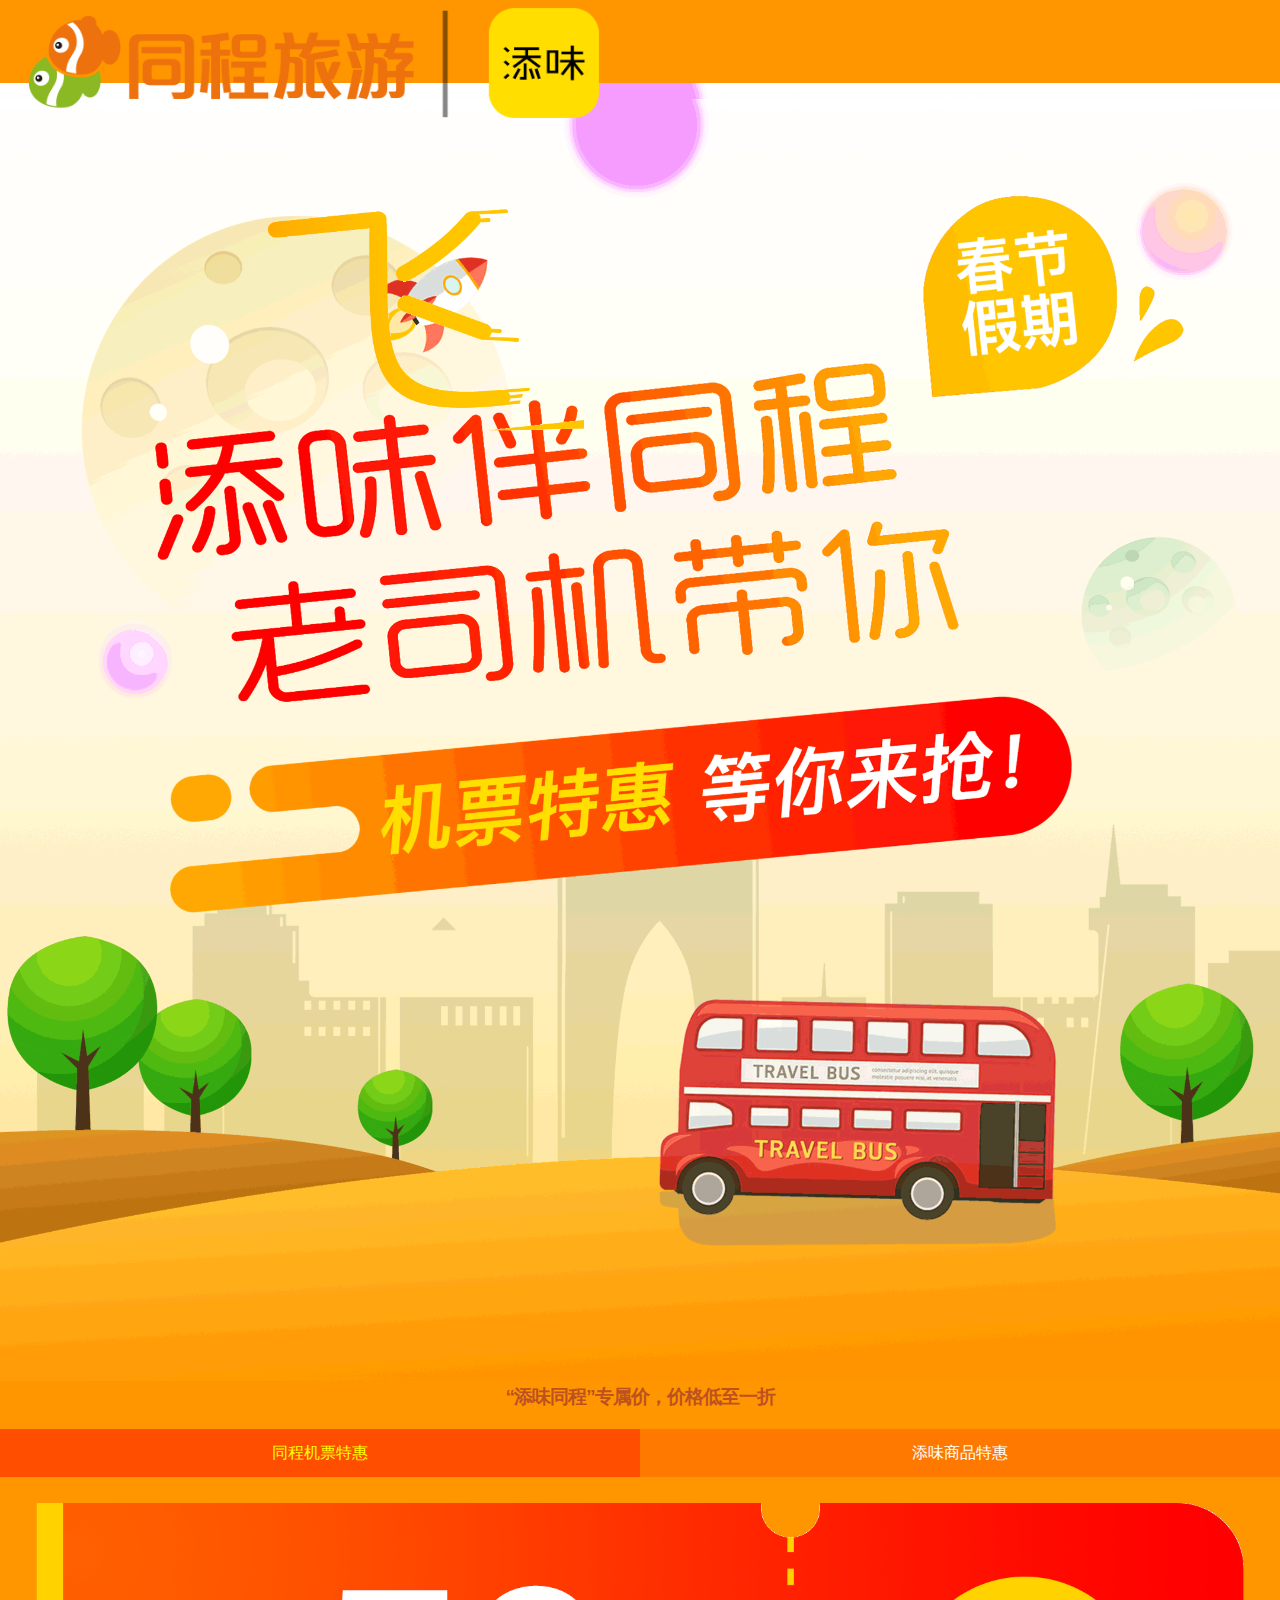
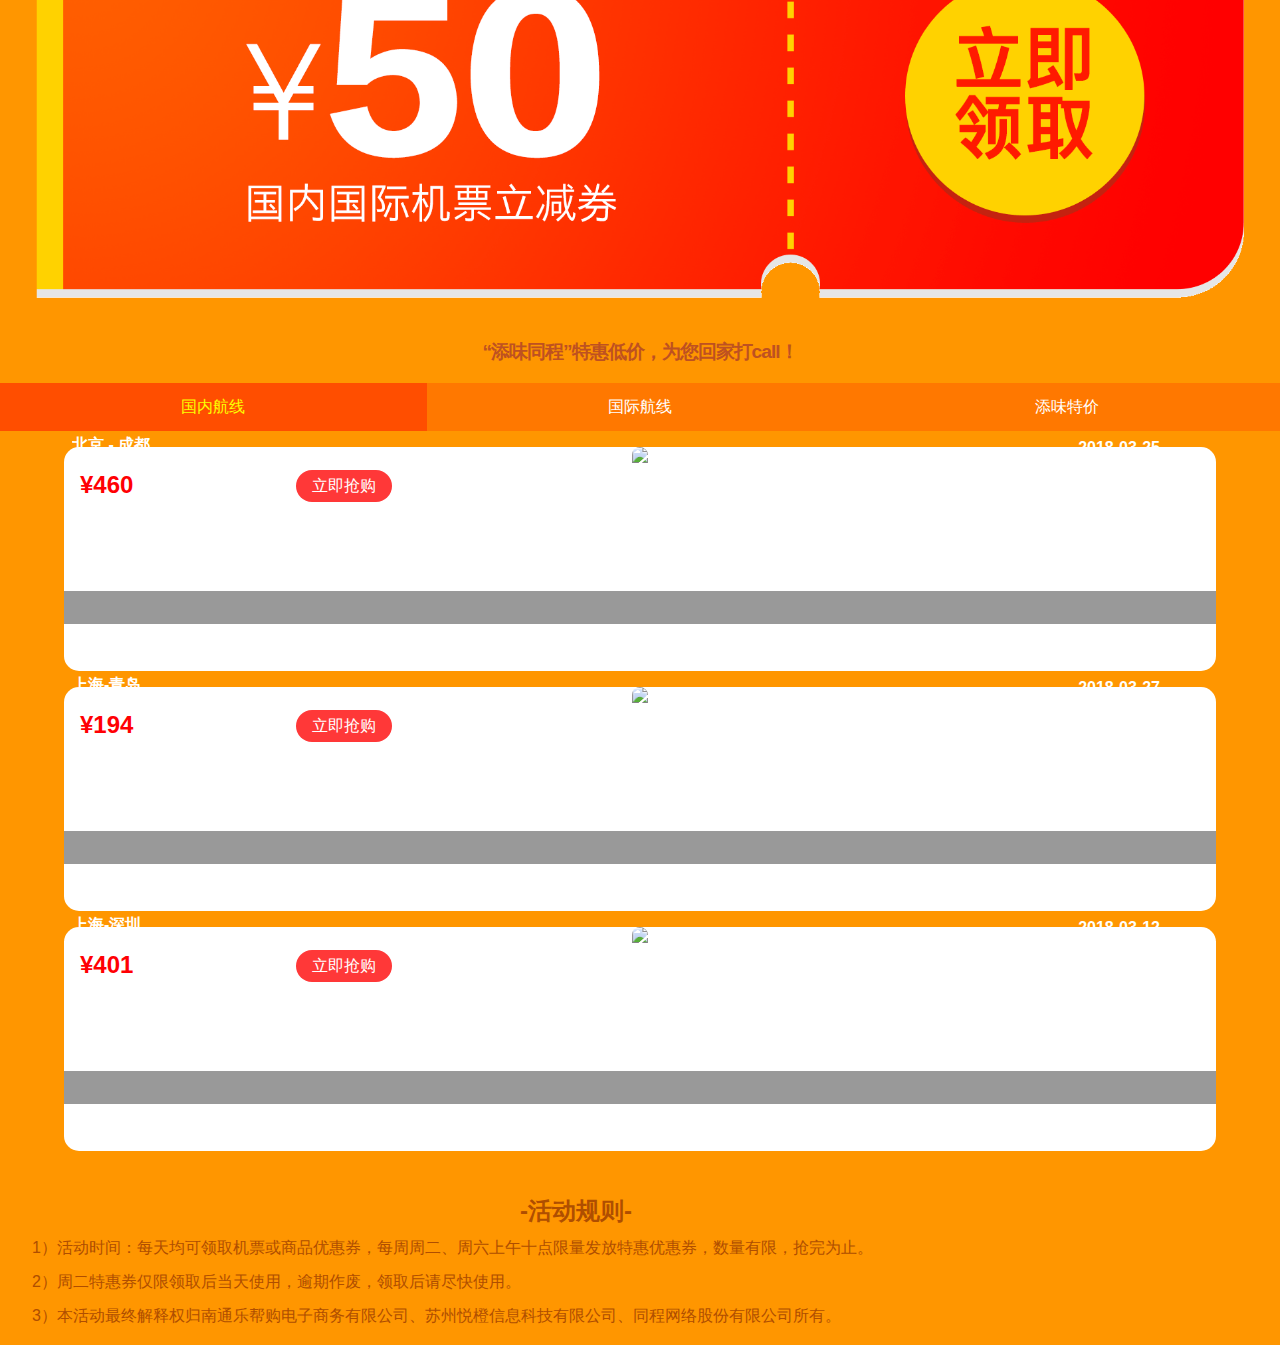
==== commit f1f3a8be: "Add files via upload" ====
--- a/index.html
+++ b/index.html
@@ -4,7 +4,7 @@
 <meta charset="UTF-8">
 <meta name="viewport" content="width=device-width, initial-scale=1.0">
 <meta name="viewport" content="width=device-width,initial-scale=1.0, minimum-scale=1.0, maximum-scale=1.0, user-scalable=no"/>
-<title>同程 添味 一起飞</title>
+<title>Untitled Document</title>
         <link rel="stylesheet" href="css/index1.css">
         <link rel="stylesheet" type="text/css" id="css">
         <link rel="stylesheet" media="screen and (min-width:375px) and (max-device-width:375px)" href="css/index1.css"/>
@@ -77,7 +77,7 @@
                     <div class="one content">
                         <div class="yuanjiao">
                         <div>
-                        	<img class="yuanjiao_img" src="img/cp_1.gif">
+                        	<img class="yuanjiao_img" src="img/cp_1.jpg">
                             <span class="ms"></span>
                             <div class="toumingzi">
                             <ul>
@@ -85,7 +85,7 @@
                             <h4 class="toumingzi_font">北京 - 成都</h4>
                             </li>
                             <li>
-                            <h4 class="toumingzi_font1">2018-03-05</h4>
+                            <h4 class="toumingzi_font1">2018-03-25</h4>
                             </li>
                             </ul>
                             </div>
@@ -96,18 +96,18 @@
                         			<h2>¥460</h2>
                                </li>
                                <li class="lijiqiang">
-                                		<a href="" target="_blank" class="lijiqiang_div_a">立即抢购</a>
-                               </li>
-                            </ul>
-                        </div>
-
-                        </div>
-                    </div>
-                    
-                                        <div class="one content">
-                        <div class="yuanjiao">
-                        <div>
-                        	<img class="yuanjiao_img" src="img/cp_1.gif">
+                                		<a href="https://m.ly.com/flightnew?refid=17965335" target="_blank" class="lijiqiang_div_a">立即抢购</a>
+                               </li>
+                            </ul>
+                        </div>
+
+                        </div>
+                    </div>
+                    
+                                        <div class="one content">
+                        <div class="yuanjiao">
+                        <div>
+                        	<img class="yuanjiao_img" src="img/cp_2.jpg">
                             <span class="ms"></span>
                             <div class="toumingzi">
                             <ul>
@@ -115,7 +115,7 @@
                             <h4 class="toumingzi_font">上海-青岛</h4>
                             </li>
                             <li>
-                            <h4 class="toumingzi_font1">2018-02-27</h4>
+                            <h4 class="toumingzi_font1">2018-03-27</h4>
                             </li>
                             </ul>
                             </div>
@@ -126,17 +126,17 @@
                         			<h2>¥194</h2>
                                </li>
                                <li class="lijiqiang">
-                                		<a href="" target="_blank" class="lijiqiang_div_a">立即抢购</a>
-                               </li>
-                            </ul>
-                        </div>
-                        </div>
-                    </div>
-
-                                        <div class="one content">
-                        <div class="yuanjiao">
-                        <div>
-                        	<img class="yuanjiao_img" src="img/cp_1.gif">
+                                		<a href="https://m.ly.com/flightnew?refid=17965335" target="_blank" class="lijiqiang_div_a">立即抢购</a>
+                               </li>
+                            </ul>
+                        </div>
+                        </div>
+                    </div>
+
+                                        <div class="one content">
+                        <div class="yuanjiao">
+                        <div>
+                        	<img class="yuanjiao_img" src="img/cp_3.jpg">
                             <span class="ms"></span>
                             <div class="toumingzi">
                             <ul>
@@ -155,7 +155,7 @@
                         			<h2>¥401</h2>
                                </li>
                                <li class="lijiqiang">
-                                		<a href="" target="_blank" class="lijiqiang_div_a">立即抢购</a>
+                                		<a href="https://m.ly.com/flightnew?refid=17965335" target="_blank" class="lijiqiang_div_a">立即抢购</a>
                                </li>
                             </ul>
                         </div>
@@ -172,7 +172,7 @@
                                         <div class="one content">
                         <div class="yuanjiao">
                         <div>
-                        	<img class="yuanjiao_img" src="img/cp_1.gif">
+                        	<img class="yuanjiao_img" src="img/cp_12.jpg">
                             <span class="ms"></span>
                             <div class="toumingzi">
                             <ul>
@@ -180,7 +180,7 @@
                             <h4 class="toumingzi_font">上海<img src="img/wf.png">香港</h4>
                             </li>
                             <li>
-                            <h4 class="toumingzi_font1">02-28<img src="img/wf.png">03-07</h4>
+                            <h4 class="toumingzi_font1">03-18<img src="img/wf.png">03-25</h4>
                             </li>
                             </ul>
                             </div>
@@ -191,18 +191,18 @@
                         			<h2>¥830</h2>
                                </li>
                                <li class="lijiqiang">
-                                		<a href="https://m.ly.com/tiflightnfe/book1.html/SHA/HKG/%E4%B8%8A%E6%B5%B7/%E9%A6%99%E6%B8%AF/2018-02-28/2018-03-07/go/1/0?beginCity=%E4%B8%8A%E6%B5%B7&arrCity=%E9%A6%99%E6%B8%AF&arrivaltime=2018-03-07&FlyOffTime=2018-02-28&space=Y&iflight_adult=1&iflight_children=0" target="_blank" class="lijiqiang_div_a">立即抢购</a>
-                               </li>
-                            </ul>
-                        </div>
-
-                        </div>
-                    </div>
-                    
-                                        <div class="one content">
-                        <div class="yuanjiao">
-                        <div>
-                        	<img class="yuanjiao_img" src="img/cp_1.gif">
+                                		<a href="https://m.ly.com/iflight/?refid=17965335" target="_blank" class="lijiqiang_div_a">立即抢购</a>
+                               </li>
+                            </ul>
+                        </div>
+
+                        </div>
+                    </div>
+                    
+                                        <div class="one content">
+                        <div class="yuanjiao">
+                        <div>
+                        	<img class="yuanjiao_img" src="img/cp_11.jpg">
                             <span class="ms"></span>
                             <div class="toumingzi">
                             <ul>
@@ -210,7 +210,7 @@
                             <h4 class="toumingzi_font">上海<img src="img/wf.png">东京</h4>
                             </li>
                             <li>
-                            <h4 class="toumingzi_font1">03-01<img src="img/wf.png">03-07</h4>
+                            <h4 class="toumingzi_font1">03-21<img src="img/wf.png">03-28</h4>
                             </li>
                             </ul>
                             </div>
@@ -231,7 +231,7 @@
                                         <div class="one content">
                         <div class="yuanjiao">
                         <div>
-                        	<img class="yuanjiao_img" src="img/cp_1.gif">
+                        	<img class="yuanjiao_img" src="img/cp_13.jpg">
                             <span class="ms"></span>
                             <div class="toumingzi">
                             <ul>
@@ -239,7 +239,7 @@
                             <h4 class="toumingzi_font">上海<img src="img/wf.png">新加坡</h4>
                             </li>
                             <li>
-                            <h4 class="toumingzi_font1">02-28<img src="img/wf.png">03-06</h4>
+                            <h4 class="toumingzi_font1">03-28<img src="img/wf.png">04-02</h4>
                             </li>
                             </ul>
                             </div>
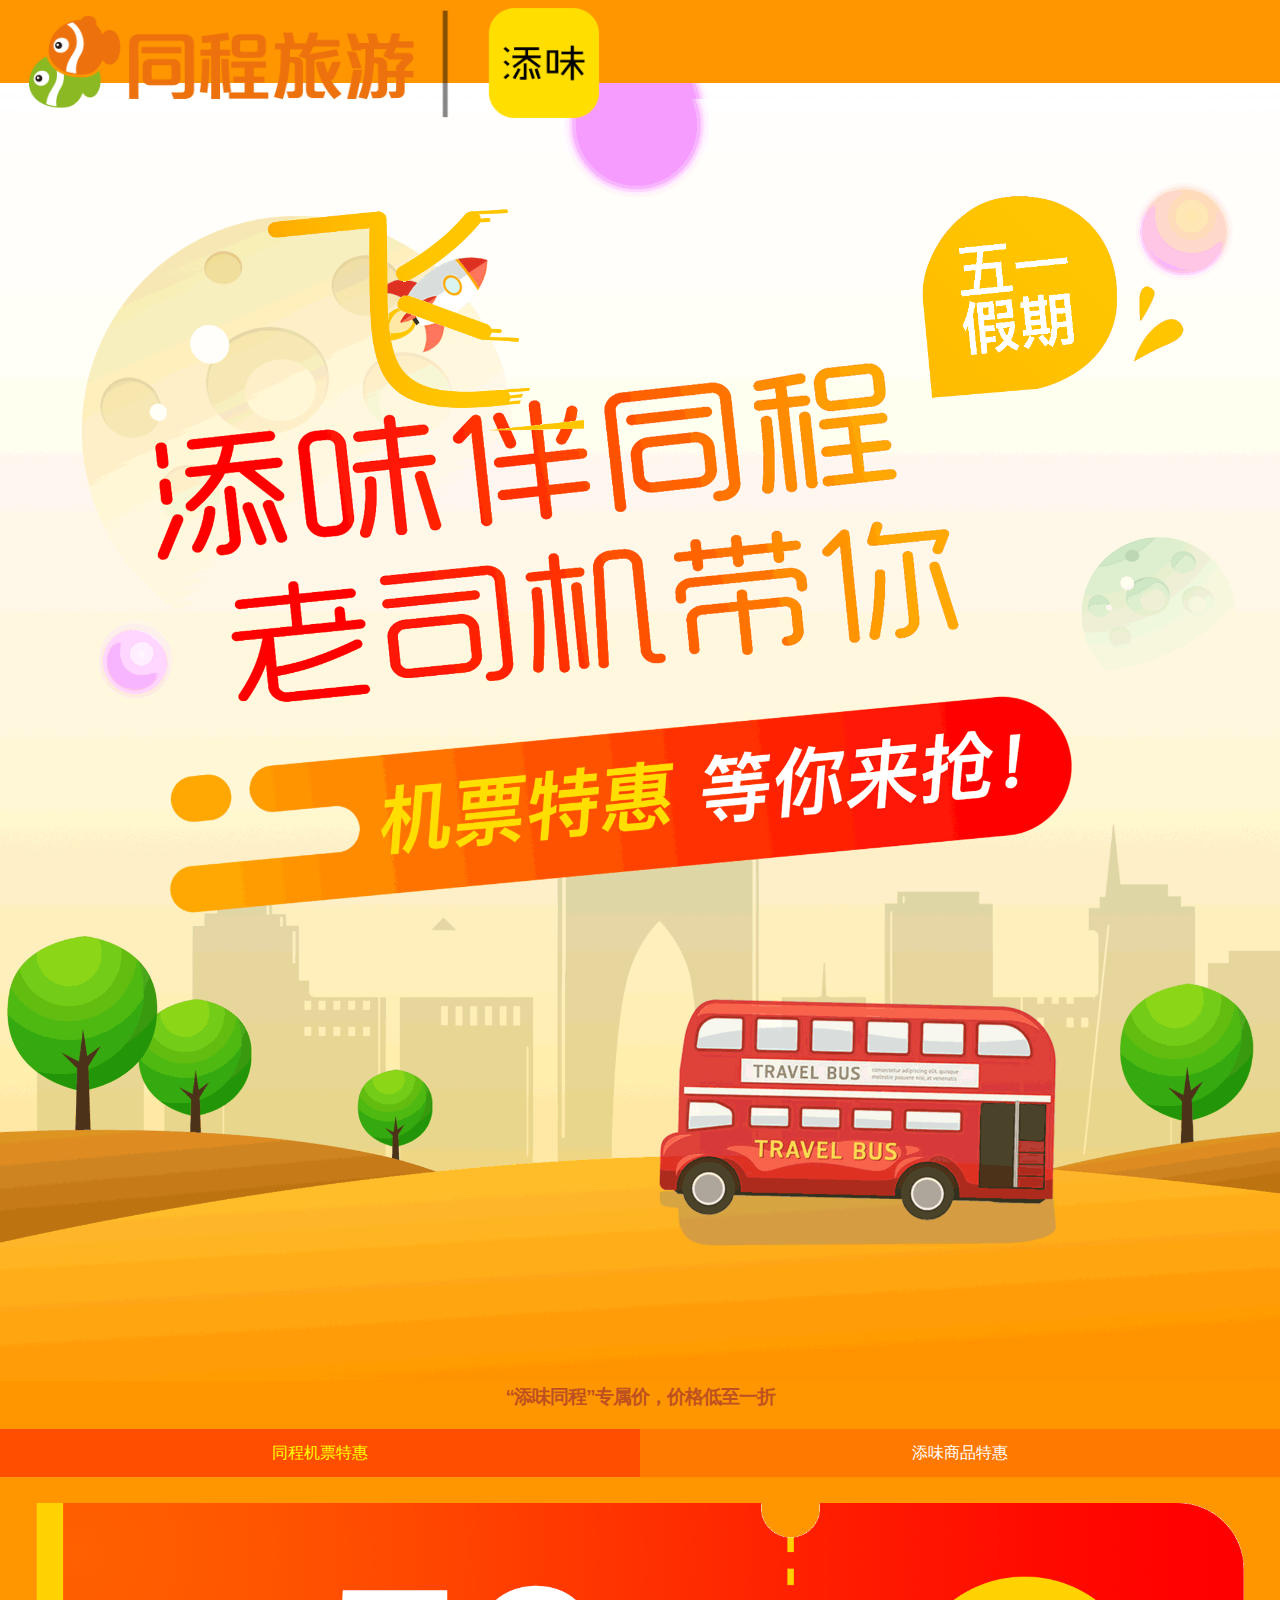
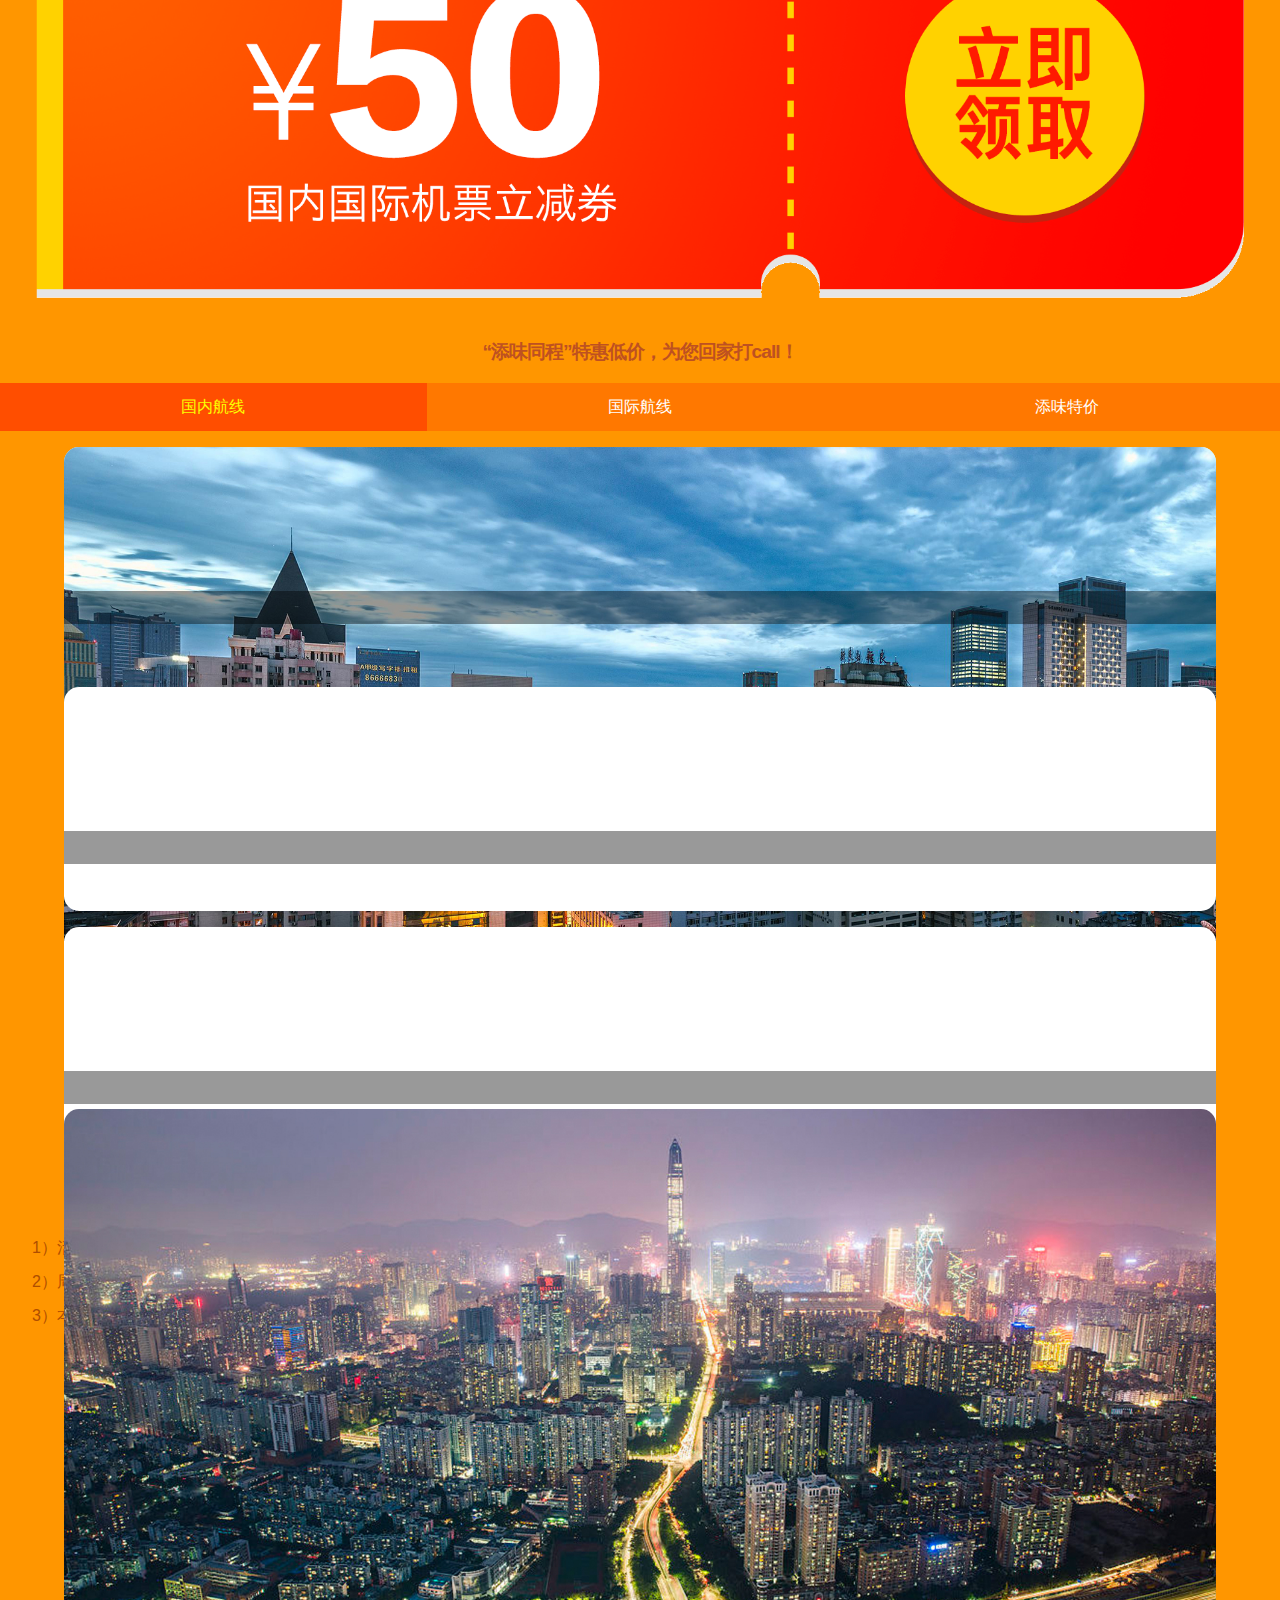
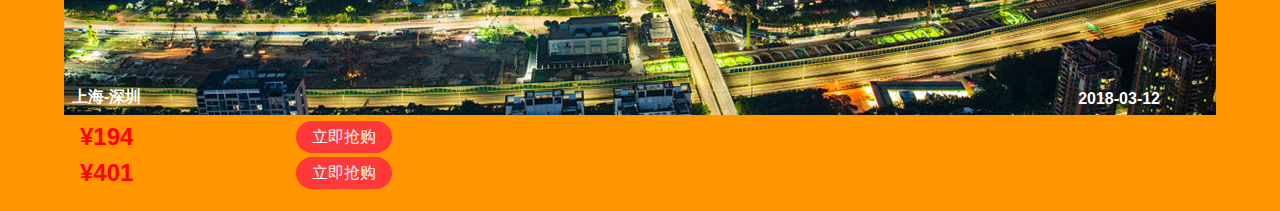
==== commit 60494e16: "Update index.html" ====
--- a/index.html
+++ b/index.html
@@ -4,7 +4,7 @@
 <meta charset="UTF-8">
 <meta name="viewport" content="width=device-width, initial-scale=1.0">
 <meta name="viewport" content="width=device-width,initial-scale=1.0, minimum-scale=1.0, maximum-scale=1.0, user-scalable=no"/>
-<title>Untitled Document</title>
+<title>同程 添味 一起飞</title>
         <link rel="stylesheet" href="css/index1.css">
         <link rel="stylesheet" type="text/css" id="css">
         <link rel="stylesheet" media="screen and (min-width:375px) and (max-device-width:375px)" href="css/index1.css"/>
@@ -46,7 +46,7 @@
                 </ul>
                 <div class="block">
                     <div class="one content">
-                        <i></i><a href="https://m.ly.com/flightnew?refid=17965335" target="_blank"><img src="img/sale_image1.gif" class="block_sale_tc"></a>
+                        <i></i><a href="https://wx.17u.cn/flightactivity/v4/getflightvoucher.html?getToken=OFQRKV&redirecttowx=" target="_blank"><img src="img/sale_image1.gif" class="block_sale_tc"></a>
                     </div>
                 </div>
                 <div class="block none">
